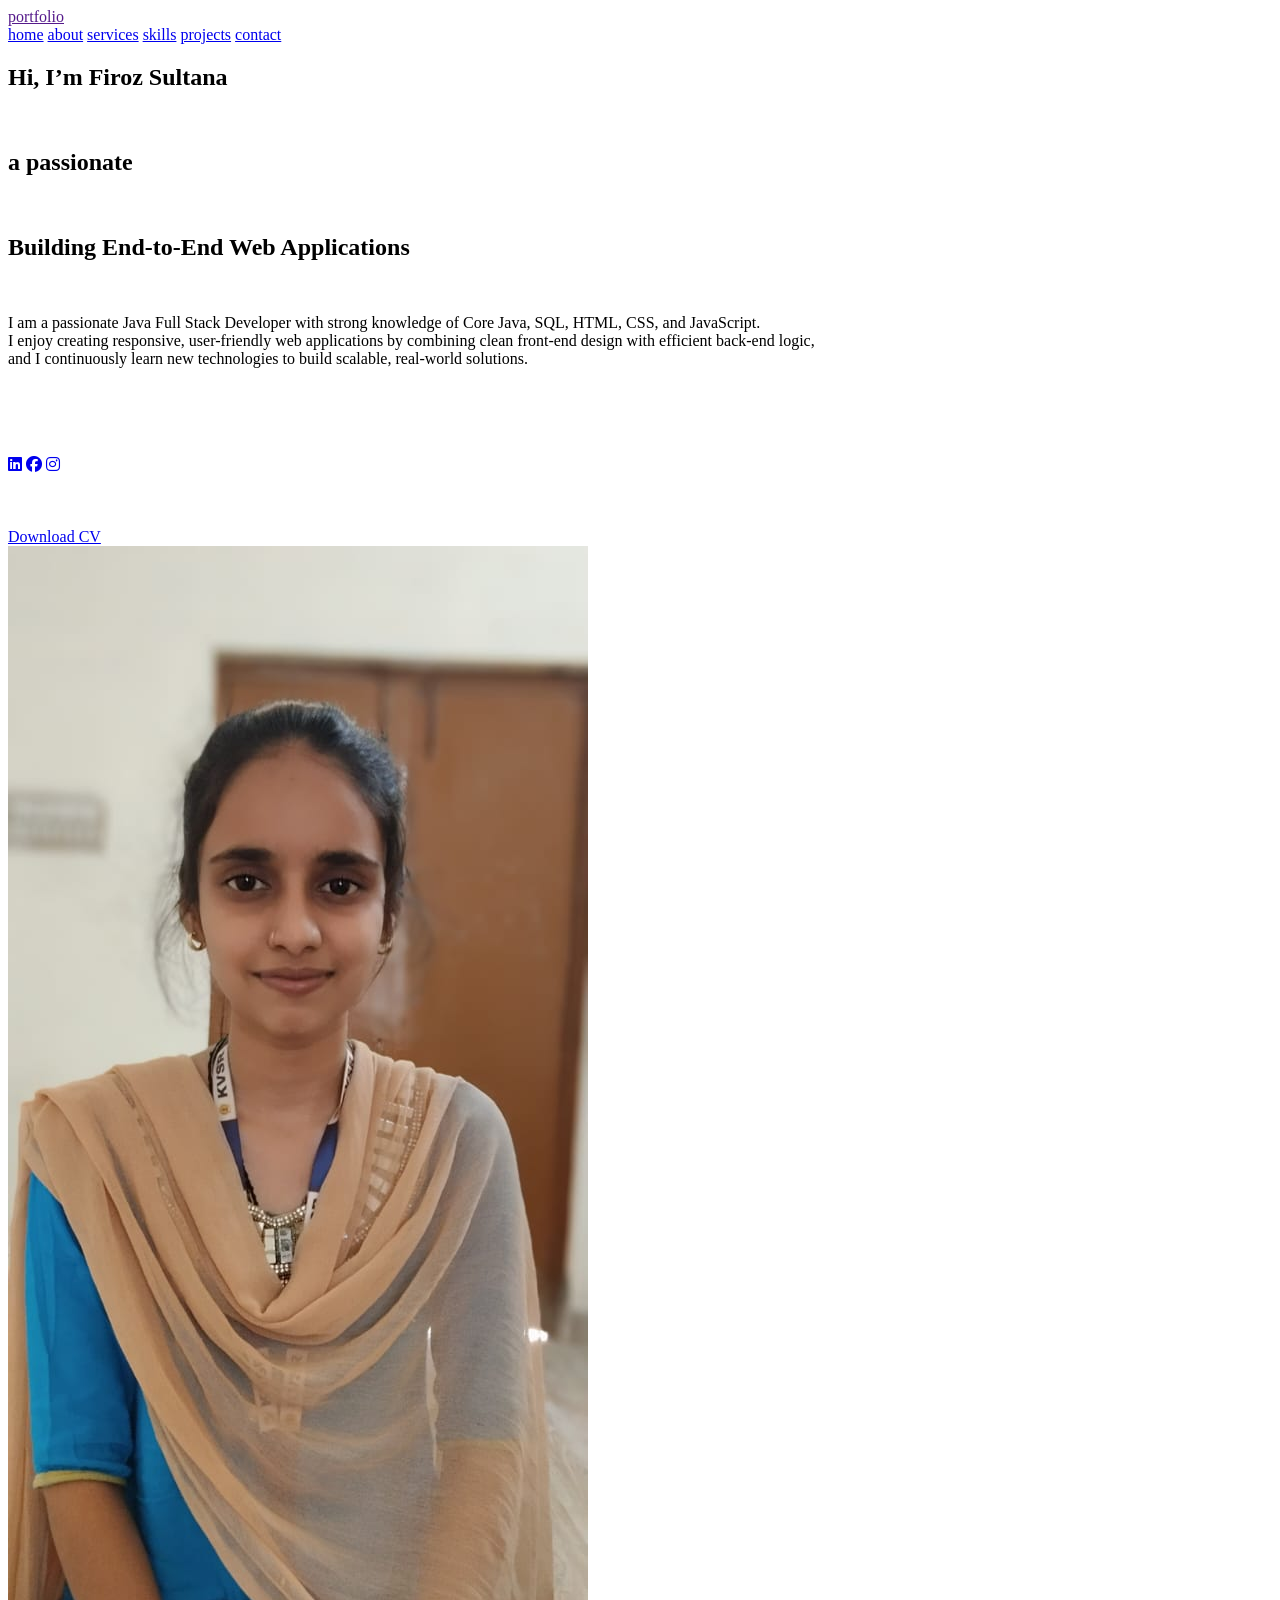
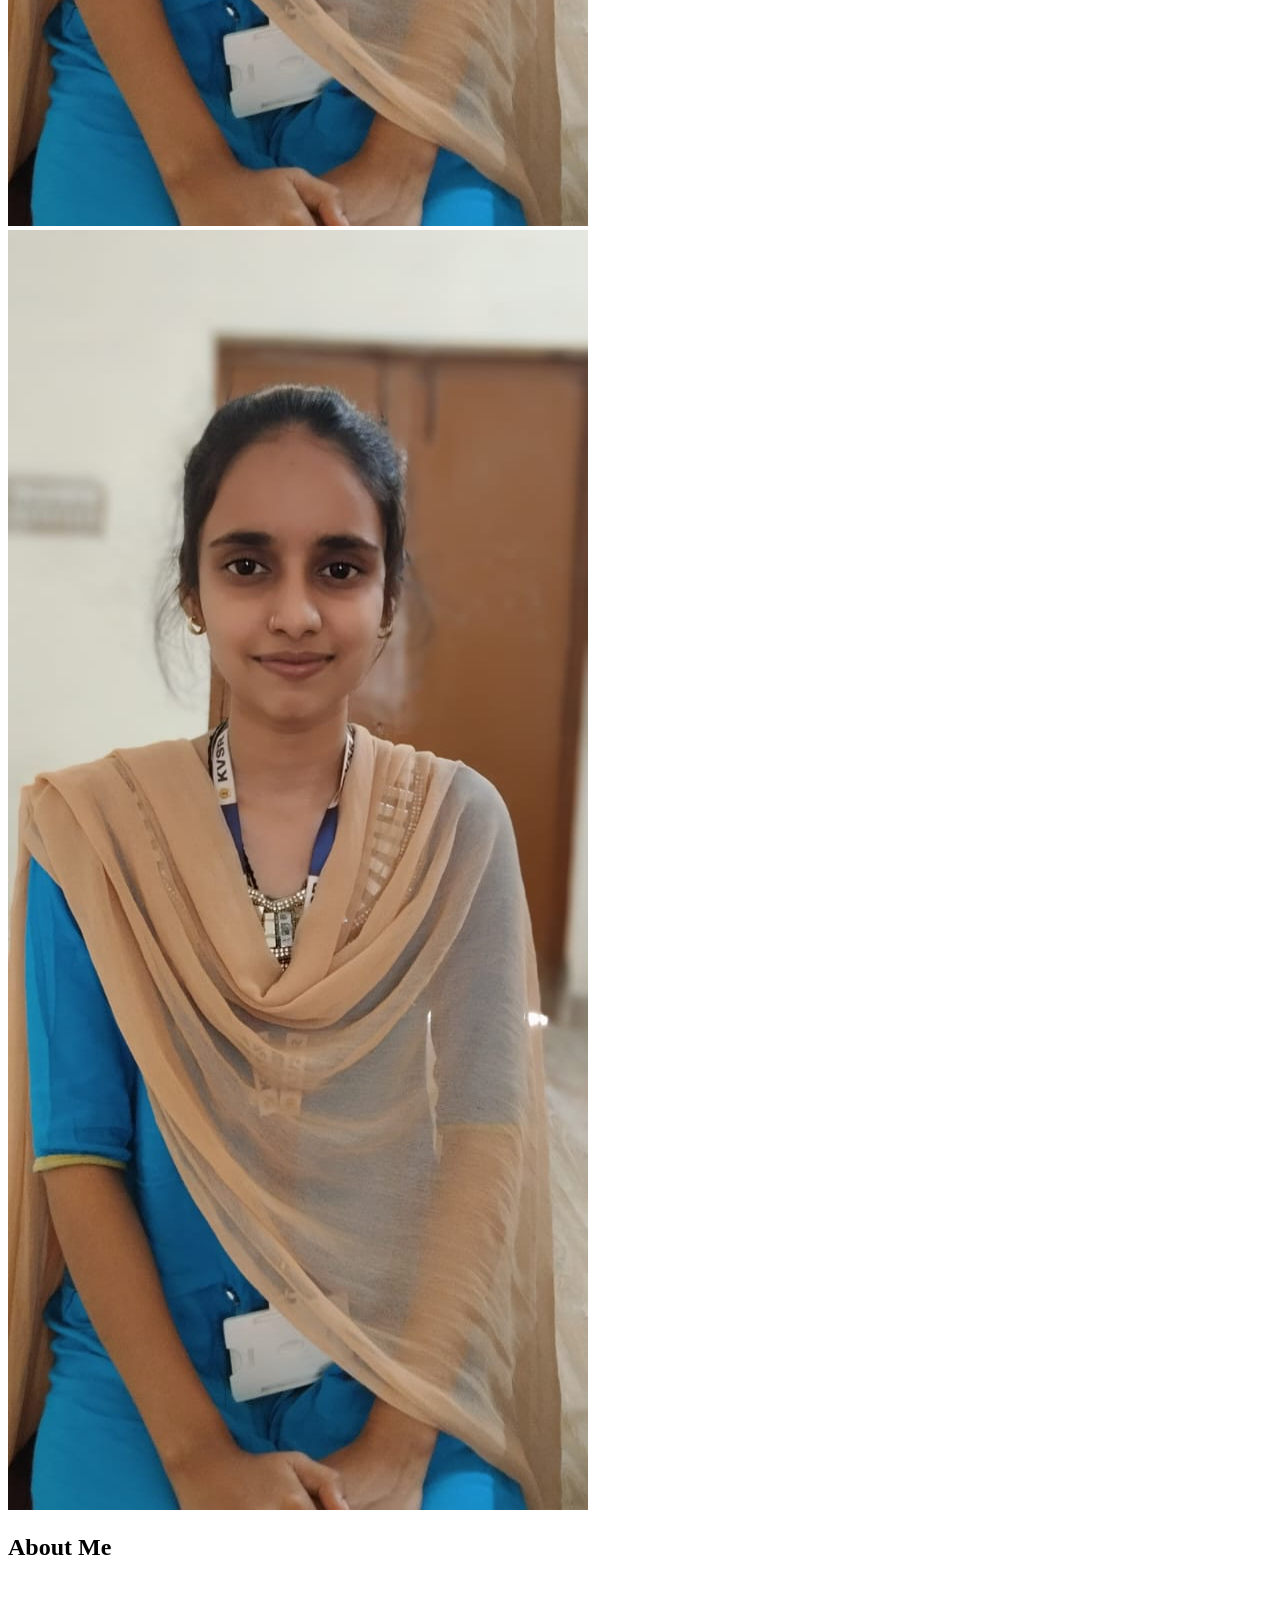
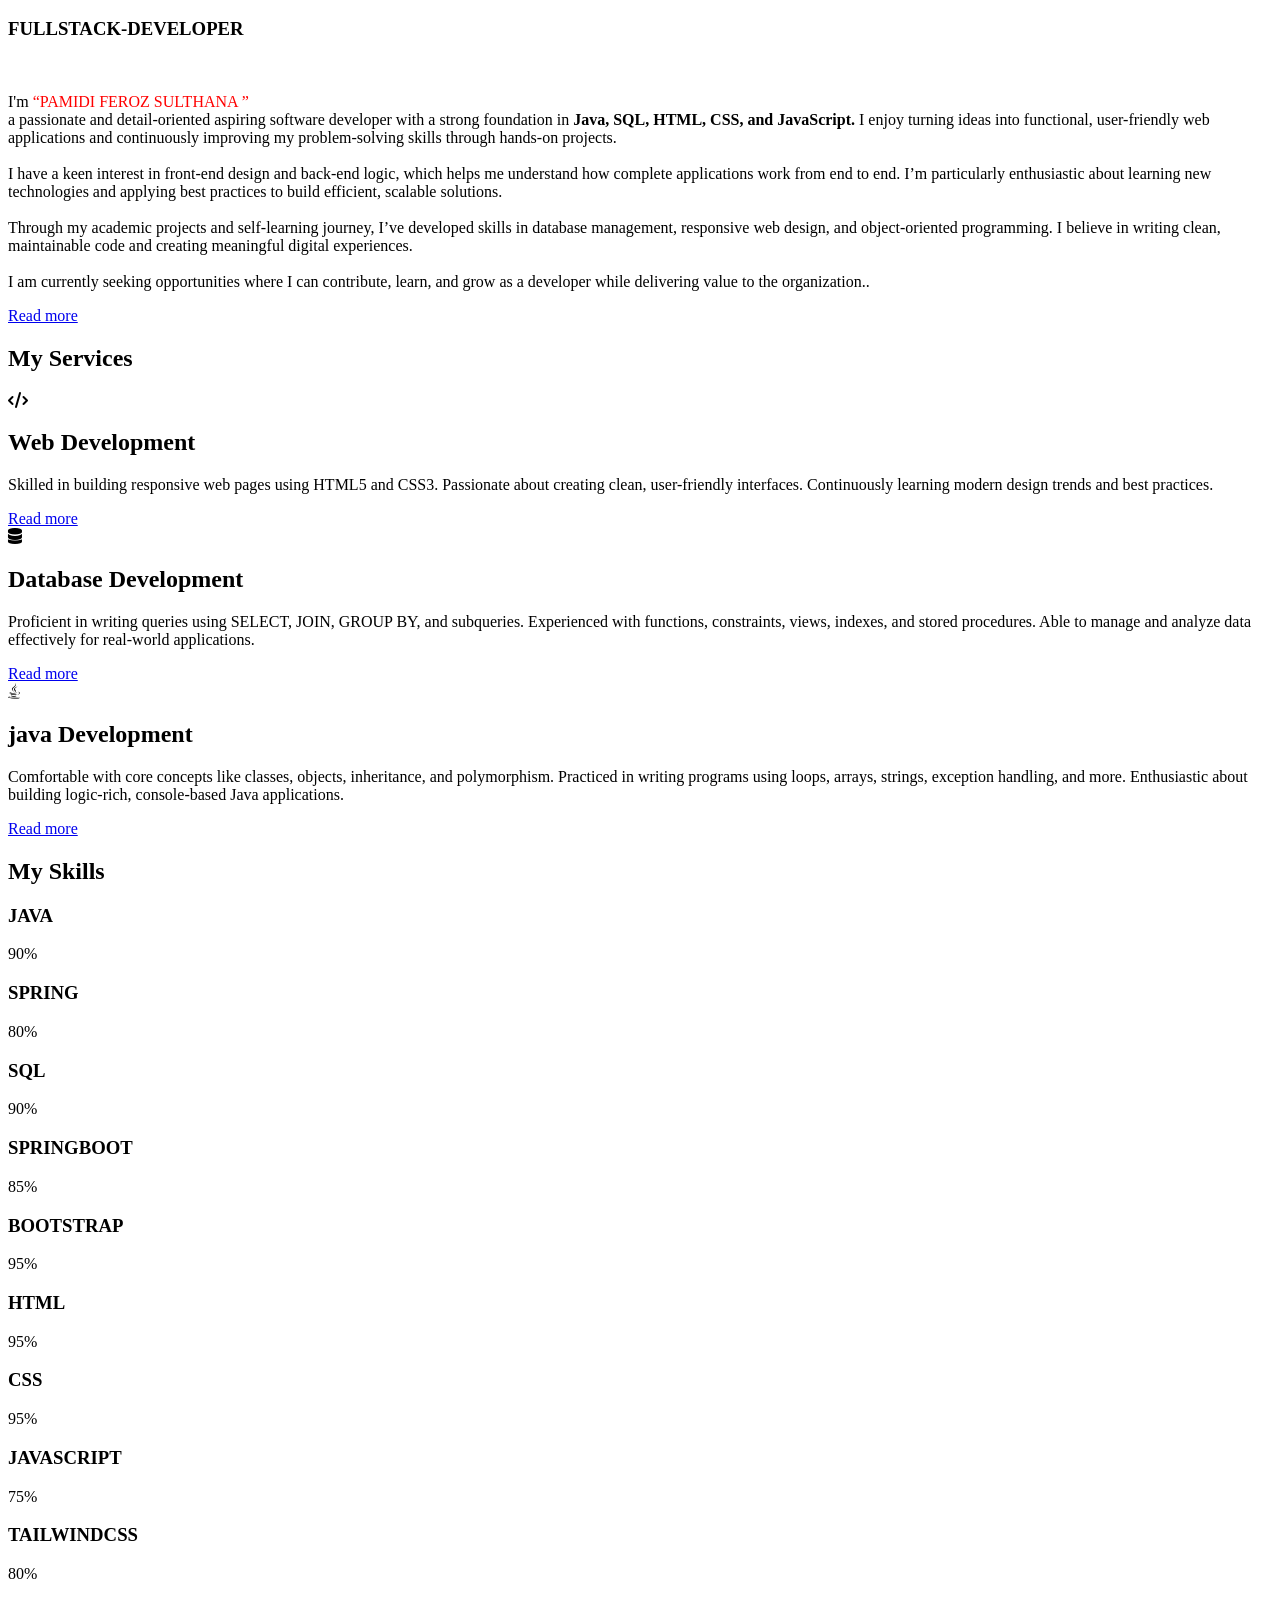
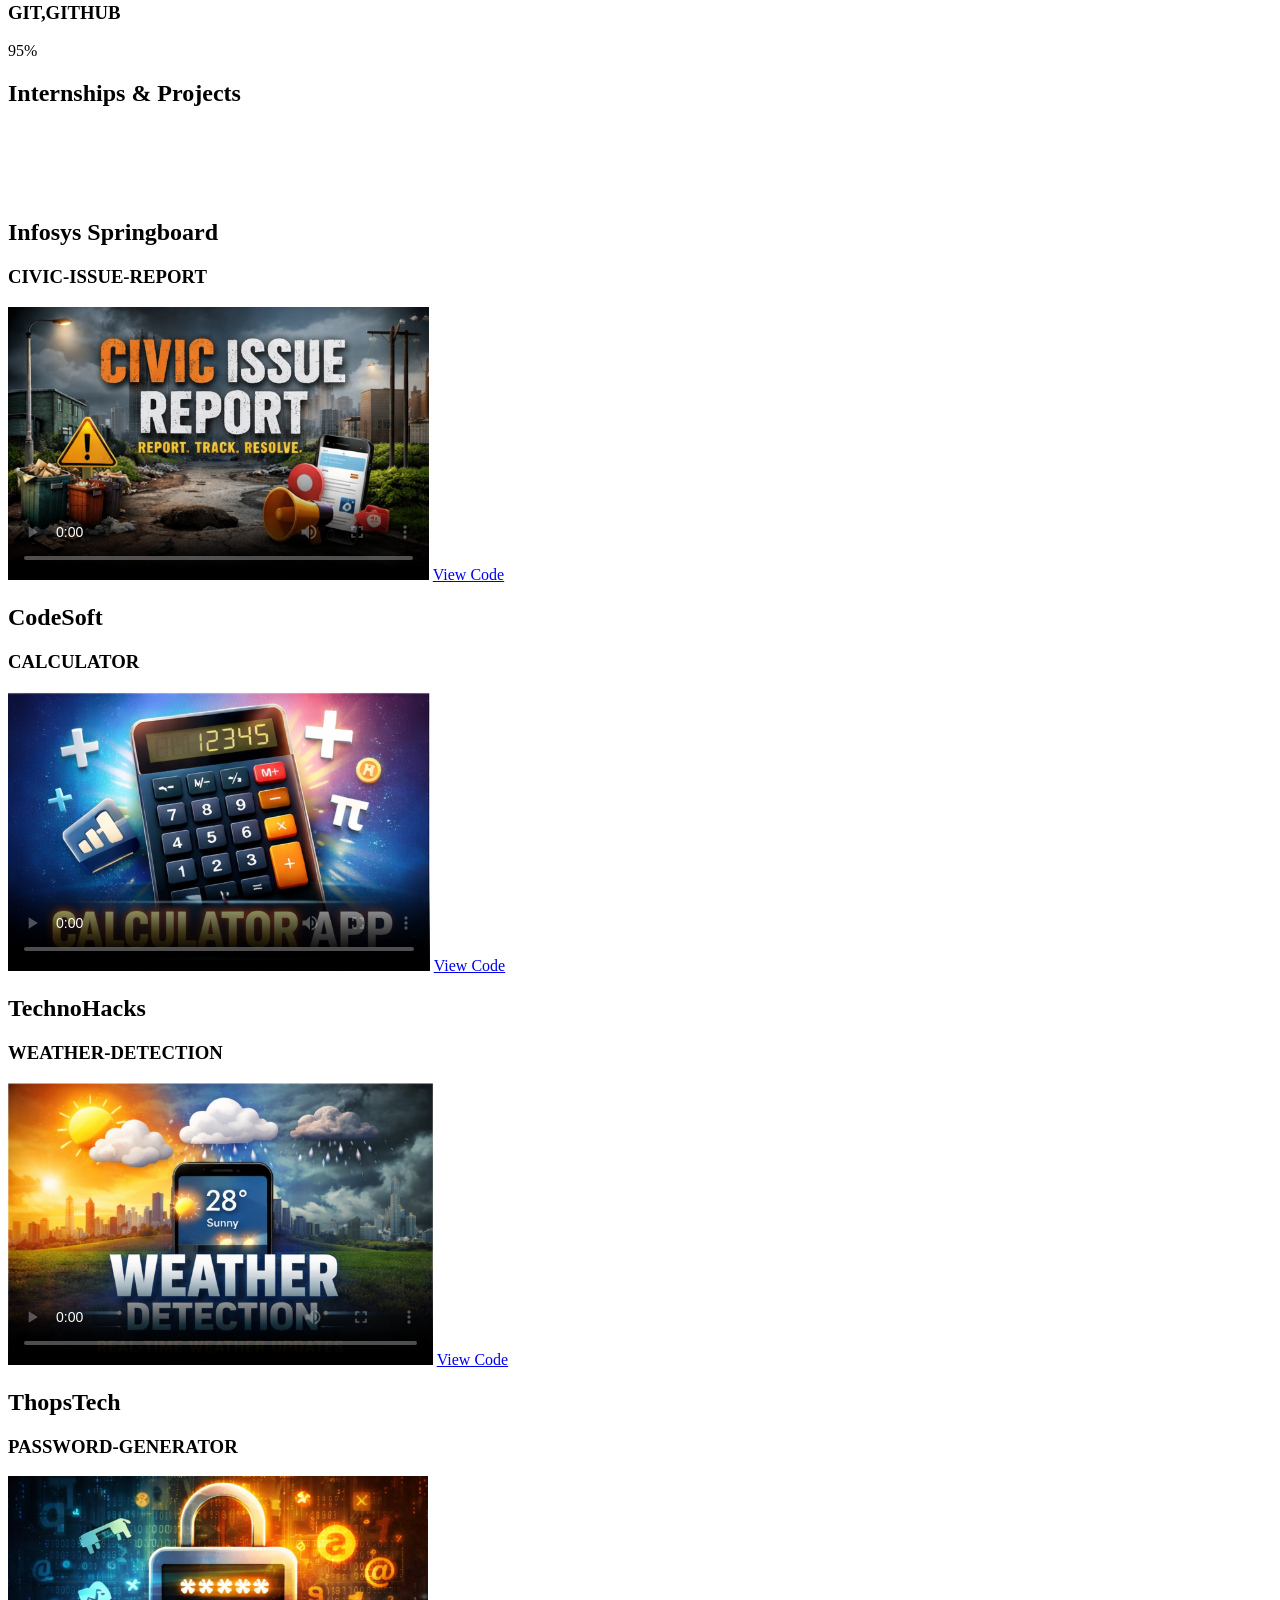
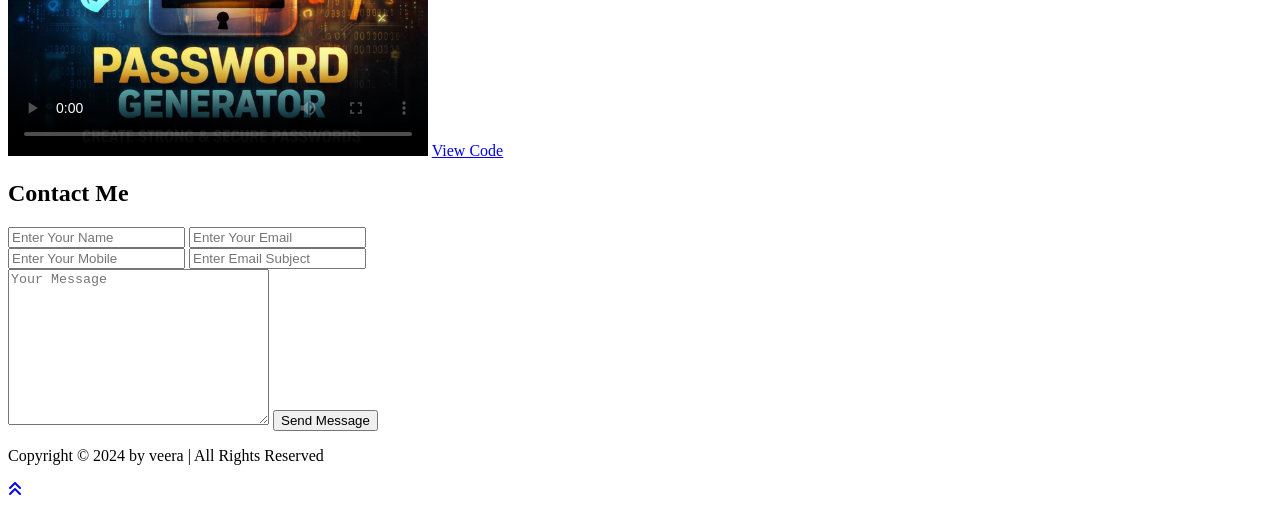
==== index.html @ 4c6997d4 "Rename frontend/portfolio.html to index.html" ====
<!DOCTYPE html>
<html lang="en">
<head>
    <meta charset="UTF-8">
    <meta name="viewport" content="width=device-width, initial-scale=1.0">
    <title>Document</title>
    <link rel="stylesheet"
    href="https://cdnjs.cloudflare.com/ajax/libs/font-awesome/6.5.0/css/all.min.css">
     <link rel="stylesheet" href="./portfolio.css"> 
    <!-- <script src="portfolio.js"></script> -->
    
</head>
<body>
    <header class="header">
        <a href="" class="about">portfolio</a>
        <nav class="navbar">
            <a href="#home">home</a>
            <a href="#about">about</a>
            <a href="#services">services</a>
            <a href="#skills">skills</a>
            <a href="#experience">projects</a>
            <a href="#contact">contact</a>


        </nav>
    </header>
    <section class="home" id="content-part">
        <div class="content">
        <h1>Hi, I’m Firoz Sultana</h2><br>
        <h1> a passionate <span style="color: white;"><q>JAVA FULLSTACK DEVELOPER</q></span></h3><br>
        <h2>Building End-to-End Web Applications</h2><br>
        <p>I am a passionate Java Full Stack Developer with strong knowledge of Core Java, SQL, HTML, CSS, and JavaScript. 
            <br>I enjoy creating responsive, user-friendly web applications by combining clean front-end design with efficient back-end logic,<br> and I continuously learn new technologies to build scalable, real-world solutions.</p><br><br><br><br>
            <div >
                <a href="https://www.linkedin.com/in/ferozsulthana" target="_blank">
       
                <i class="fa-brands fa-linkedin"></i></a>
                
             <a href="#"> <i class="fa-brands fa-facebook"></i></a> 
            <a href="https://www.instagram.com/nomad.793/?hl=en" target="_blank"> 
                <i class="fa-brands fa-instagram"></i></a>
            <br><br><br><br>
            </div>
        <!-- <button>download cv</button> -->
         <a href="static/files/Feroz _Sulthana_resume2.pdf" download class="cv-btn">Download CV</a>
        
        </div>
        <div class="image">
            <img src="../photos/WhatsApp Image 2026-03-27 at 2.16.00 PM.jpeg">
        </div>
    </section>
    <!-- About Section -->
       <section class="about-section" id="about">
            <div class="about-img">
                <img src="../photos/WhatsApp Image 2026-03-27 at 2.16.00 PM.jpeg" alt="">
            </div>

            <div class="about-content">
                <h1>About <span>Me</span></h1><br>
                <h3>FULLSTACK-DEVELOPER</h3><br>
                <p>I'm <span style="color: red;"><q>PAMIDI FEROZ SULTHANA </q></span><br>
                  a passionate and detail-oriented aspiring software developer with a strong foundation in<b> Java, SQL, HTML, CSS, and JavaScript.</b> I enjoy turning ideas into functional, user-friendly web applications and continuously improving my problem-solving skills through hands-on projects.<br><br>

               I have a keen interest in front-end design and back-end logic, which helps me understand how complete applications work from end to end. I’m particularly enthusiastic about learning new technologies and applying best practices to build efficient, scalable solutions.<br><br>

               Through my academic projects and self-learning journey, I’ve developed skills in database management, responsive web design, and object-oriented programming. I believe in writing clean, maintainable code and creating meaningful digital experiences.<br><br>

                I am currently seeking opportunities where I can contribute, learn, and grow as a developer while delivering value to the organization..</b></p>
                <a href="#" class="btn">Read more</a>
            </div>
       </section>
       <!-- Services Section -->
        <section class="services" id="services">
            <h1 class="heading">My <span>Services</span> </h1>
            <div class="services-content">
                <div class="services-items">
                    <i class="fa-solid fa-code"></i>
                    <h2>Web Development</h2>
                    <p>Skilled in building responsive web pages using HTML5 and CSS3. 
               Passionate about creating clean, user-friendly interfaces. 
              Continuously learning modern design trends and best practices.</p>
                    <a href="#" class="btn">Read more</a>
                </div>

                <div class="services-items">
                    <i class="fa-solid fa-database"></i>
                    <h2>Database Development</h2>
                    <p>Proficient in writing queries using SELECT, JOIN, GROUP BY, and subqueries.
                  Experienced with functions, constraints, views, indexes, and stored procedures.
                  Able to manage and analyze data effectively for real-world applications.</p>
                    <a href="#" class="btn">Read more</a>
                </div>

                <div class="services-items">
                    <i class="fa-brands fa-java"></i>
                    <h2>java Development</h2>
                    <p>Comfortable with core concepts like classes, objects, inheritance, and polymorphism.
               Practiced in writing programs using loops, arrays, strings, exception handling, and more.
               Enthusiastic about building logic-rich, console-based Java applications.</p>
                    <a href="#" class="btn">Read more</a>
                </div>
            </div>
        </section>
        <!-- Skills Section -->
         <section class="skills" id="skills">
    <h1 class="heading">My <span>Skills</span></h1>
    <div class="skills-content">
        <div class="skills-item-1">

            <div class="bars">
                <h3>JAVA</h3>
                <span>90%</span>
                <div class="light-bar">
                    <div class="btn-bar btn-python"></div>
                </div>
            </div>

            <div class="bars">
                <h3>SPRING</h3>
                <span>80%</span>
                <div class="light-bar">
                    <div class="btn-bar btn-django"></div>
                </div>
            </div>

            <div class="bars">
                <h3>SQL</h3>
                <span>90%</span>
                <div class="light-bar">
                    <div class="btn-bar btn-sql"></div>
                </div>
            </div>

            <div class="bars">
                <h3>SPRINGBOOT</h3>
                <span>85%</span>
                <div class="light-bar">
                    <div class="btn-bar btn-c"></div>
                </div>
            </div>
            <div class="bars">
                <h3>BOOTSTRAP</h3>
                <span>95%</span>
                <div class="light-bar">
                    <div class="btn-bar btn-c"></div>
                </div>
            </div>

        </div>

        <div class="skills-item-2">

            <div class="bars">
                <h3>HTML</h3>
                <span>95%</span>
                <div class="light-bar">
                    <div class="btn-bar btn-html"></div>
                </div>
            </div>

            <div class="bars">
                <h3>CSS</h3>
                <span>95%</span>
                <div class="light-bar">
                    <div class="btn-bar btn-css"></div>
                </div>
            </div>

            <div class="bars">
                <h3>JAVASCRIPT</h3>
                <span>75%</span>
                <div class="light-bar">
                    <div class="btn-bar btn-js"></div>
                </div>
            </div>

            <div class="bars">
                <h3>TAILWINDCSS</h3>
                <span>80%</span>
                <div class="light-bar">
                    <div class="btn-bar btn-tailwind"></div>
                </div>
            </div>
            <div class="bars">
                <h3>GIT,GITHUB</h3>
                <span>95%</span>
                <div class="light-bar">
                    <div class="btn-bar btn-c"></div>
                </div>
            </div>

        </div>
    </div>
</section>

<section  class="experience" id="experience">
    <h1>Internships & Projects</h1>
    <br><br><br><br>

    <div class="internship-row">

        <!-- Infosys -->
        <div class="internship-block">
            <h2>Infosys Springboard</h2>
            <div class="project-item">
                <h3>CIVIC-ISSUE-REPORT</h3>
                <video controls poster="../photos/image.png">
                    <source src="./16-26-55.mp4" type="video/mp4" >
                </video>
                <a href="https://github.com/feroz-sulthana/clean-street-civic-app" target="_blank" class="click">View Code</a>
            </div>
        </div>

        <!-- CodeSoft -->
        <div class="internship-block">
            <h2>CodeSoft</h2>
            <div class="project-item">
                <h3>CALCULATOR</h3>
                <video controls poster="../photos/image copy 3.png">
                    <source src="./19-23-07.mp4" type="video/mp4">
                </video>
                <a href="https://github.com/feroz-sulthana/Codsoft-" target="_blank" class="click">View Code</a>
            </div>
        </div>

        <!-- TechnoHacks -->
        <div class="internship-block">
            <h2>TechnoHacks</h2>
            <div class="project-item">
                <h3>WEATHER-DETECTION</h3>
                <video controls poster="../photos/image copy.png">
                    <source src="./19-18-11.mp4" type="video/mp4">
                </video>
                <a href="https://github.com/feroz-sulthana/weatherdetection" target="_blank" class="click">View Code</a>
            </div>
        </div>

        <!-- ThopsTech -->
        <div class="internship-block">
            <h2>ThopsTech</h2>
            <div class="project-item">
                <h3>PASSWORD-GENERATOR</h3>
                <video controls poster="../photos/image copy 2.png">
                    <source src="./19-06-28.mp4" type="video/mp4">
                </video>
                <a href="https://github.com/feroz-sulthana/passwordgenerator" target="_blank" class="click">View Code</a>
            </div>
        </div>

    </div>
</section>

  


 <!-- Contact -->
          <!-- <section class="contact" id="contact">
            <h1 class="heading">Contact <span>Me</span></h1>
            <form>
                <div class="box-1">
                    <input type="text" placeholder="Enter Your Name">
                    <input type="email" placeholder="Enter Your Email">
                </div>

                <div class="box-2">
                    <input type="number" placeholder="Enter Your Mobile">
                    <input type="text" placeholder="Enter Email Subject">
                </div>

                <textarea cols="30" rows="10" placeholder="Your Message"></textarea>
                <a href="#" class="btn">Send Messages</a>
            </form> -->
            <section class="contact" id="contact">
  <h1 class="heading">Contact <span>Me</span></h1>

  <form id="contactForm">
      <div class="box-1">
          <input type="text" name="name" placeholder="Enter Your Name" required>
          <input type="email" name="email" placeholder="Enter Your Email" required>
      </div>

      <div class="box-2">
          <input type="text" name="mobile" placeholder="Enter Your Mobile" required>
          <input type="text" name="subject" placeholder="Enter Email Subject" required>
      </div>

      <textarea name="message" cols="30" rows="10" placeholder="Your Message" required></textarea>

      <button type="submit" class="btn">Send Message</button>
  </form>

  <p id="responseMsg"></p>
</section>
          </section>
          <!-- Footer -->
           <footer>
                <div class="footer-content">
                    <p>Copyright © 2024 by veera | All Rights Reserved</p>
                </div>

                <div class="footer-icon">
                    <a href="#home"><i class="fa-solid fa-angles-up"></i></a>
                </div>
           </footer>

</body>
</html>
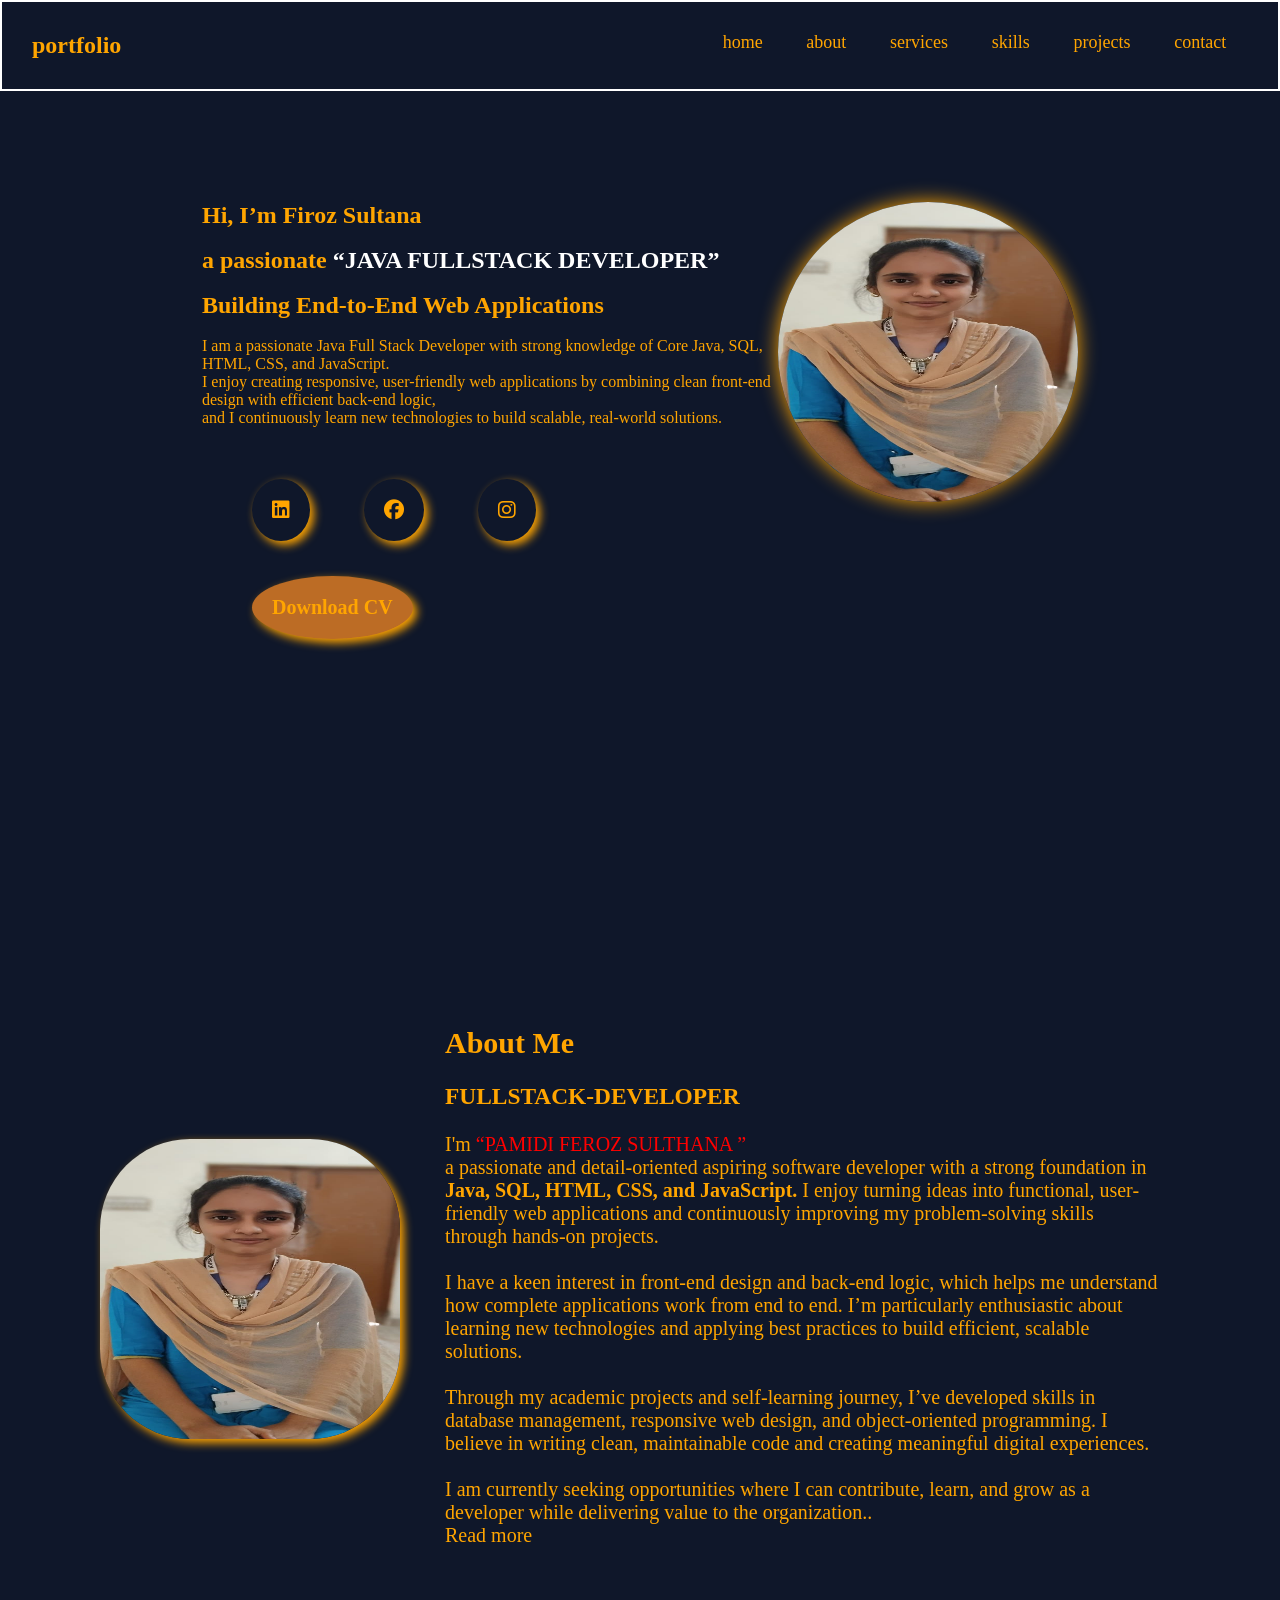
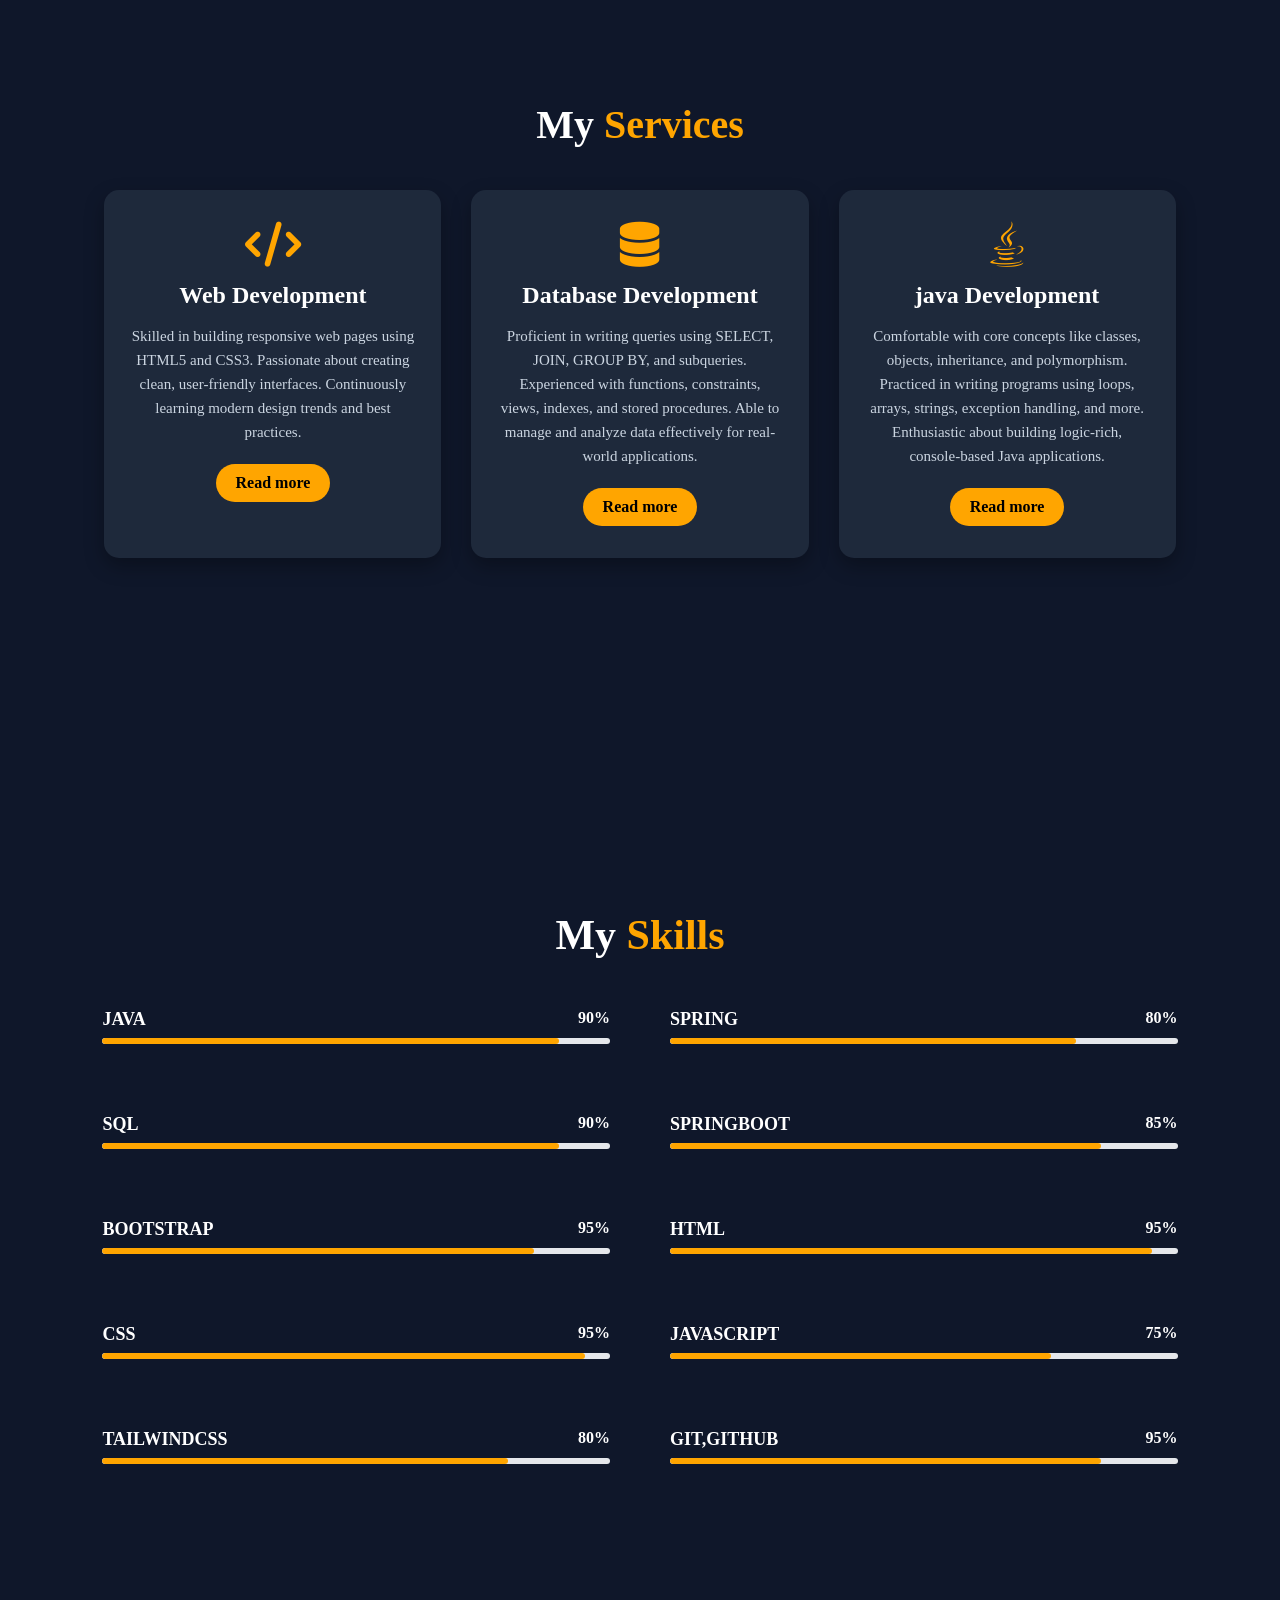
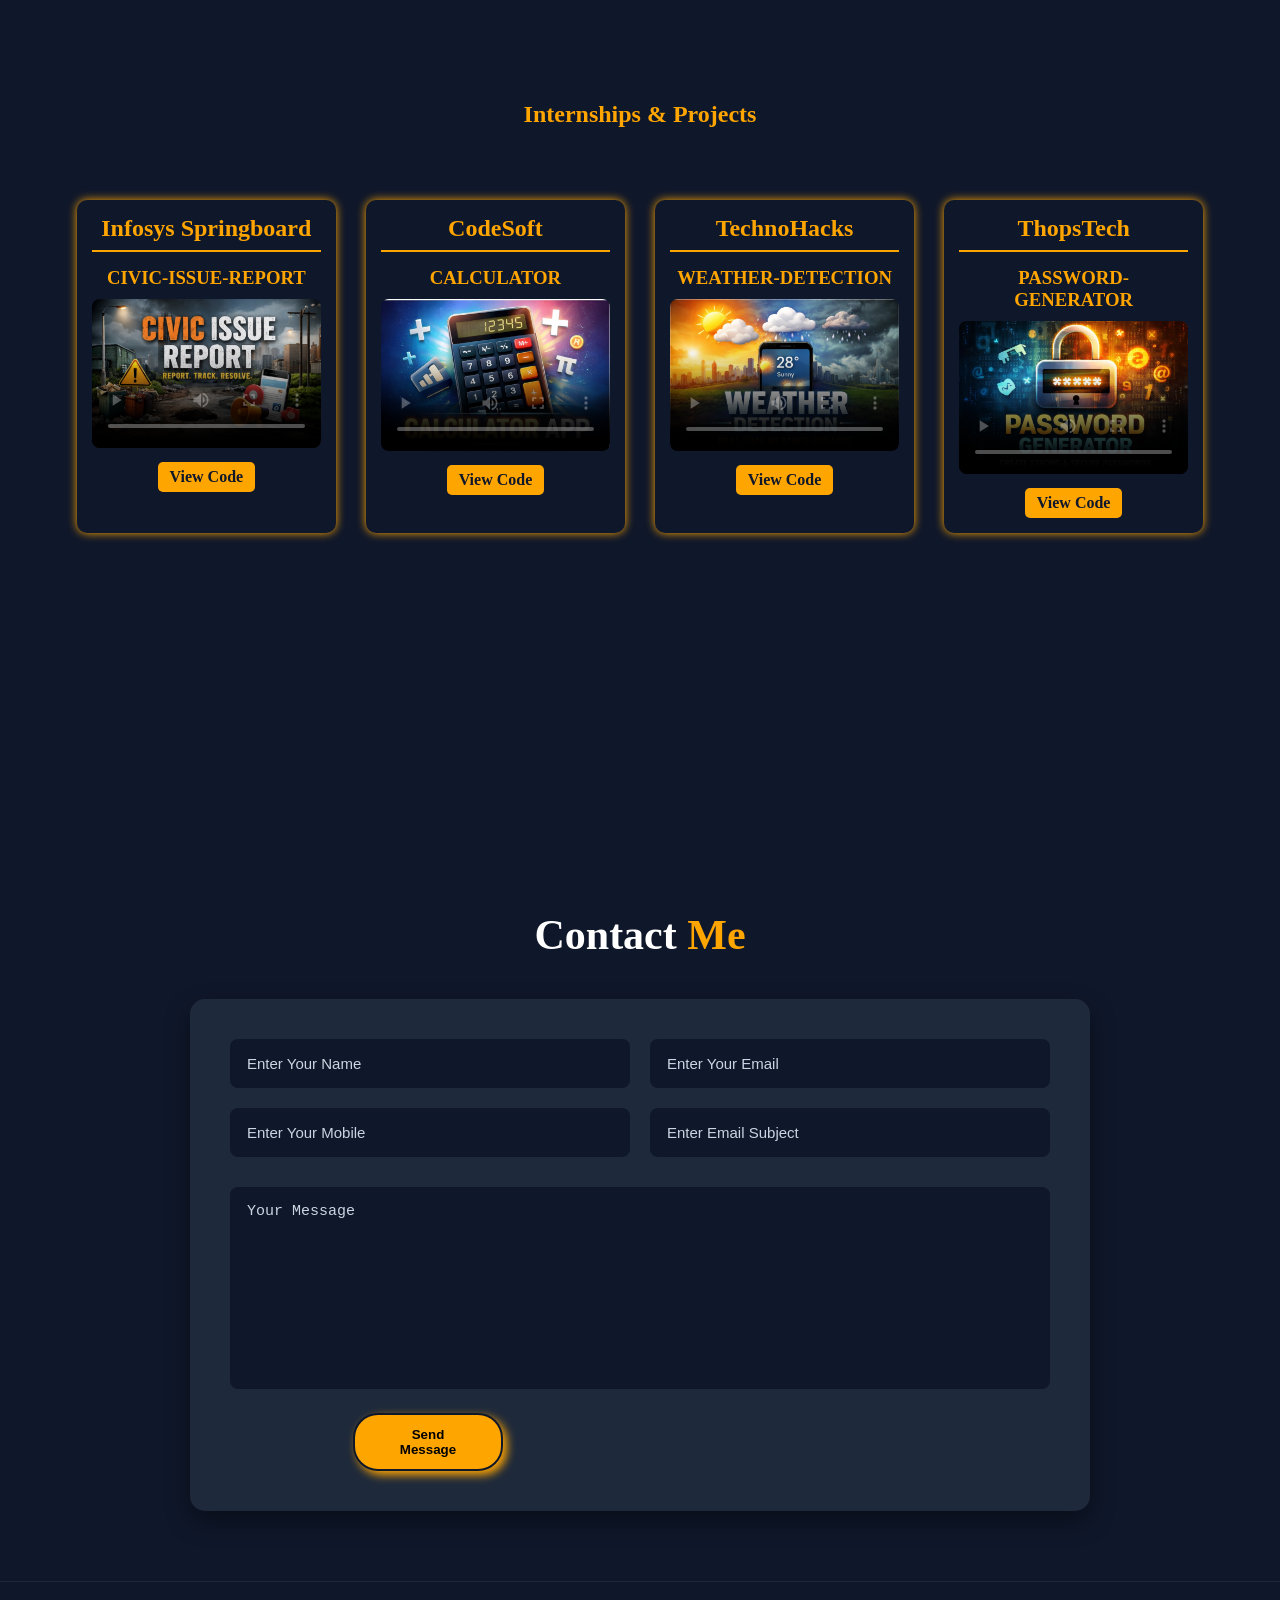
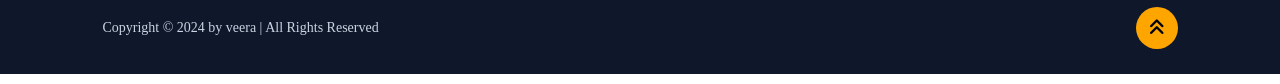
==== commit 6ca6cd5d: "Update portfolio website" ====
--- a/index.html
+++ b/index.html
@@ -6,7 +6,7 @@
     <title>Document</title>
     <link rel="stylesheet"
     href="https://cdnjs.cloudflare.com/ajax/libs/font-awesome/6.5.0/css/all.min.css">
-     <link rel="stylesheet" href="./portfolio.css"> 
+     <link rel="stylesheet" href="style.css"> 
     <!-- <script src="portfolio.js"></script> -->
     
 </head>
--- a/style.css
+++ b/style.css
@@ -0,0 +1,522 @@
+*{
+        box-sizing: border-box;
+        padding: 0px;
+        margin: 0px;
+        text-decoration: none;
+    }
+    .header {
+        display: flex;
+        padding: 30px;
+        justify-content: space-between;
+        background: #0f172a;
+          position: fixed;  
+        width:100vw;
+        border:2px solid white;
+        
+    }
+    .about{
+        color: orange;
+    }
+     
+    .navbar  {
+        display: flex;
+        justify-content: space-around;
+        width: 45%;
+        font-size: large; 
+       
+    }
+    .navbar a{
+        color: orange;
+    }
+    .header>.about{
+        font-weight: 700;
+        font-size: x-large;
+
+    }
+    #content-part{
+        
+        display: flex;
+        justify-content: space-around;
+        padding: 200px ;
+        color: orange;
+        background: #0f172a;
+        border: 2px solid  #0f172a;
+        /* background:linear-gradient(60deg, blue,black); */
+        
+
+    }
+    button{
+        background: #0f172a;
+        color: orange;
+        padding: 20px;
+        border-radius: 30px ;
+        margin-left: 15%;
+        width: 150px;
+        border: 2px solid #0f172a; 
+        box-shadow: 4px 4px 10px orange;
+
+        
+    }
+    .image >img{
+        
+        width:300px;
+        height: 300px;
+        border-radius: 50%;
+        box-shadow: 0px 0px 20px orange;
+        animation: floatimage 2s ease-in-out 2s infinite;
+        
+       
+    }
+    @keyframes floatimage {
+        0%{
+            transform: translatey(0);
+        }
+        50%{
+           transform: translatey(2rem); 
+        }
+        
+    }
+    #content-part a{
+        
+        margin-left: 50px;
+        padding: 20px;
+        color: orange;
+        font-size: 20px;
+       transition: 0.3s;
+       border-radius: 50%;
+       box-shadow: 4px 4px 10px orange;
+
+    }
+    .about-section{
+        display: flex;
+        justify-content: space-around;
+        align-items: center;
+        gap:25px;
+        padding: 100px ;
+        color: orange;
+        background: #0f172a;
+        height: 800px;
+       
+        
+
+    }
+    .about-img img{
+        width:300px;
+        height: 300px;
+        border-radius: 30%;
+        /* box-shadow: 0px 0px 20px orange; */
+         box-shadow: 4px 4px 10px orange;
+         margin-top: 100px;
+        /* animation: floatimage 2s ease-in-out 2s infinite; */
+
+    }
+    .about-content{
+        margin-top: 90px;
+        font-size: 20px;
+        font-family: Georgia, 'Times New Roman', Times, serif;
+        padding: 20px;
+    }
+    .about-content a{
+        color: orange;
+    }
+    /* ===== Services Section ===== */
+.services{
+    padding: 60px 8%;
+    background: #0f172a; /* dark background */
+    color: #fff;
+    height: 800px;
+}
+
+.heading{
+    text-align: center;
+    font-size: 40px;
+    margin-bottom: 40px;
+}
+
+.heading span{
+    color: orange;
+     margin-top: 90px;
+
+}
+
+/* ===== Grid Layout ===== */
+.services-content{
+    display: grid;
+    grid-template-columns: repeat(auto-fit, minmax(280px, 1fr));
+    gap: 30px;
+    border: 2px solid  #0f172a;
+   
+    
+}
+
+/* ===== Service Card Box ===== */
+.services-items{
+    background: #1e293b;
+    padding: 30px 25px;
+    border-radius: 15px;
+    text-align: center;
+    border: 2px solid transparent;
+    transition: all 0.4s ease;
+    box-shadow: 0 8px 20px rgba(0,0,0,0.3);
+}
+
+/* Icon */
+.services-items i{
+    font-size: 45px;
+    color: orange;
+    margin-bottom: 15px;
+}
+
+/* Title */
+.services-items h2{
+    font-size: 24px;
+    margin-bottom: 15px;
+}
+
+/* Paragraph */
+.services-items p{
+    font-size: 15px;
+    line-height: 1.6;
+    margin-bottom: 20px;
+    color: #cbd5e1;
+}
+
+/* Button */
+.services-items .btn{
+    display: inline-block;
+    padding: 10px 20px;
+    border-radius: 25px;
+    text-decoration: none;
+    background: orange;
+    color: #000;
+    font-weight: bold;
+    transition: 0.3s;
+}
+
+.services-items .btn:hover{
+    background: #fff;
+    color: #000;
+}
+
+/* Hover Effect on Card */
+.services-items:hover{
+    transform: translateY(-10px);
+    border-color: orange;
+}
+/* ================= SKILLS SECTION ================= */
+.skills{
+    padding: 70px 8%;
+    background: #0f172a;   /* same as services */
+    color: #fff;
+    height: 800px;
+}
+
+.skills .heading{
+    text-align: center;
+    font-size: 42px;
+    margin-bottom: 50px;
+}
+
+.skills .heading span{
+    color: orange;
+}
+
+/* ===== Two column layout like image ===== */
+.skills-content{
+    display: grid;
+    grid-template-columns: repeat(auto-fit, minmax(450px, 1fr));
+    gap: 40px 60px;
+}
+
+/* remove card look */
+.skills-item-1,
+.skills-item-2{
+    display: contents;
+}
+
+/* ===== Each skill row ===== */
+.bars{
+    width: 100%;
+    margin-bottom: 30px;
+}
+
+/* Skill title and % on same line */
+.bars h3{
+    display: inline-block;
+    font-size: 18px;
+    font-weight: 600;
+}
+
+.bars span{
+    float: right;
+    font-size: 16px;
+    font-weight: 600;
+}
+
+/* ===== Progress line background ===== */
+.light-bar{
+    width: 100%;
+    height: 6px;
+    background: #e5e7eb;   /* light grey line like image */
+    border-radius: 10px;
+    margin-top: 8px;
+    position: relative;
+    overflow: hidden;
+}
+
+/* ===== Filled progress line ===== */
+.btn-bar{
+    height: 6px;
+    border-radius: 10px;
+    position: absolute;
+    top: 0;
+    left: 0;
+    background: orange;     /* services theme color */
+    animation: fillBar 2s ease forwards;
+}
+
+/* ===== Widths (percentages) ===== */
+.btn-python{ width: 90%; }
+.btn-django{ width: 80%; }
+.btn-sql{ width: 90%; }
+.btn-c{ width: 85%; }
+.btn-html{ width: 95%; }
+.btn-css{ width: 95%; }
+.btn-js{ width: 75%; }
+.btn-tailwind{ width: 80%; }
+
+/* Animation */
+@keyframes fillBar{
+    from{ width: 0; }
+}
+#experience {
+    background-color: #0f172a;
+    padding: 60px 6%;
+    color: orange;
+    text-align: center;
+    height: 800px;
+}
+
+.internship-row {
+    display: flex;
+    justify-content: space-between;
+    gap: 20px;
+    flex-wrap: wrap;
+}
+
+.internship-block {
+    background-color: #0f172a;
+    width: 23%;          /* 4 in one row */
+    padding: 15px;
+    border-radius: 10px;
+    box-shadow: 0 0 10px black;
+    box-shadow: 0px 0px 10px orange ;
+}
+.internship-block:hover{
+    border: 2px solid orange ;
+}
+.internship-block .click:hover{
+    background-color: white;
+    
+}
+
+
+.internship-block h2 {
+    border-bottom: 2px solid orange;
+    margin-bottom: 15px;
+    padding-bottom: 8px;
+}
+
+.project-item video {
+    width: 100%;
+    border-radius: 8px;
+    margin: 10px 0;
+}
+
+.project-item a {
+    display: inline-block;
+    text-decoration: none;
+    background: orange;
+    color:#0f172a;
+    padding: 6px 12px;
+    border-radius: 5px;
+    font-weight: bold;
+}
+
+
+
+
+
+
+/* ================= CONTACT SECTION ================= */
+.contact{
+    padding: 70px 8%;
+    background: #0f172a;
+    color: #fff;
+}
+
+.contact .heading{
+    text-align: center;
+    font-size: 42px;
+    margin-bottom: 40px;
+}
+
+.contact .heading span{
+    color: orange;
+}
+
+/* ===== Form Card ===== */
+.contact form{
+    max-width: 900px;
+    margin: auto;
+    background: #1e293b;
+    padding: 40px;
+    border-radius: 15px;
+    box-shadow: 0 10px 25px rgba(0,0,0,0.4);
+}
+
+/* ===== Two input rows ===== */
+.box-1,
+.box-2{
+    display: flex;
+    gap: 20px;
+    margin-bottom: 20px;
+}
+
+/* ===== Inputs & textarea ===== */
+.contact input,
+.contact textarea{
+    width: 100%;
+    padding: 14px 15px;
+    border-radius: 8px;
+    border: 2px solid transparent;
+    outline: none;
+    background: #0f172a;
+    color: #fff;
+    font-size: 15px;
+    transition: 0.3s ease;
+}
+
+/* Placeholder color */
+.contact input::placeholder,
+.contact textarea::placeholder{
+    color: #cbd5e1;
+}
+
+/* Focus effect */
+.contact input:focus,
+.contact textarea:focus{
+    border-color: orange;
+    box-shadow: 0 0 8px orange;
+}
+
+/* Textarea spacing */
+.contact textarea{
+    margin-top: 10px;
+    resize: none;
+}
+
+/* ===== Button ===== */
+.contact .btn{
+    display: inline-block;
+    margin-top: 20px;
+    padding: 12px 30px;
+    background: orange;
+    color: #000;
+    border-radius: 25px;
+    text-decoration: none;
+    font-weight: bold;
+    transition: 0.3s;
+}
+
+.contact .btn:hover{
+    background: #fff;
+}
+
+/* ===== Responsive ===== */
+@media (max-width: 768px){
+    .box-1,
+    .box-2{
+        flex-direction: column;
+    }
+}
+/* ================= FOOTER ================= */
+footer{
+    background: #0f172a;
+    color: #fff;
+    padding: 25px 8%;
+    display: flex;
+    align-items: center;
+    justify-content: space-between;
+    border-top: 1px solid #1e293b;
+}
+
+/* Footer text */
+.footer-content p{
+    font-size: 14px;
+    color: #cbd5e1;
+}
+
+/* Back to top icon */
+.footer-icon a{
+    display: inline-flex;
+    align-items: center;
+    justify-content: center;
+    width: 42px;
+    height: 42px;
+    background: orange;
+    color: #000;
+    border-radius: 50%;
+    font-size: 18px;
+    text-decoration: none;
+    transition: 0.3s ease;
+}
+
+/* Hover effect */
+.footer-icon a:hover{
+    background: #fff;
+    transform: translateY(-5px);
+}
+.cv-btn{
+    display: inline-block;
+    padding: 10px 20px;
+    background-color: #BC6C25;
+    color: black;
+    text-decoration: none;
+  
+    font-weight: bold;
+}
+
+.cv-btn:hover{
+    background-color: #a85d20;
+}
+.social-circle {
+  width: 40px;
+  height: 50px;
+  border-radius: 50%;
+  background: #0b1c2d; /* same as your icon bg */
+  display: flex;
+  align-items: center;
+  justify-content: center;
+  box-shadow: 0 0 18px #f5b301;
+  overflow: hidden;
+}
+
+.social-circle img {
+  width: 20px;     /* control logo size here */
+  height: 20px;
+  object-fit: contain;
+}
+
+/* Responsive */
+@media (max-width: 600px){
+    footer{
+        flex-direction: column;
+        gap: 15px;
+        text-align: center;
+    }
+}
+html{
+    scroll-padding-top: 100px; 
+    scroll-behavior: smooth;
+}
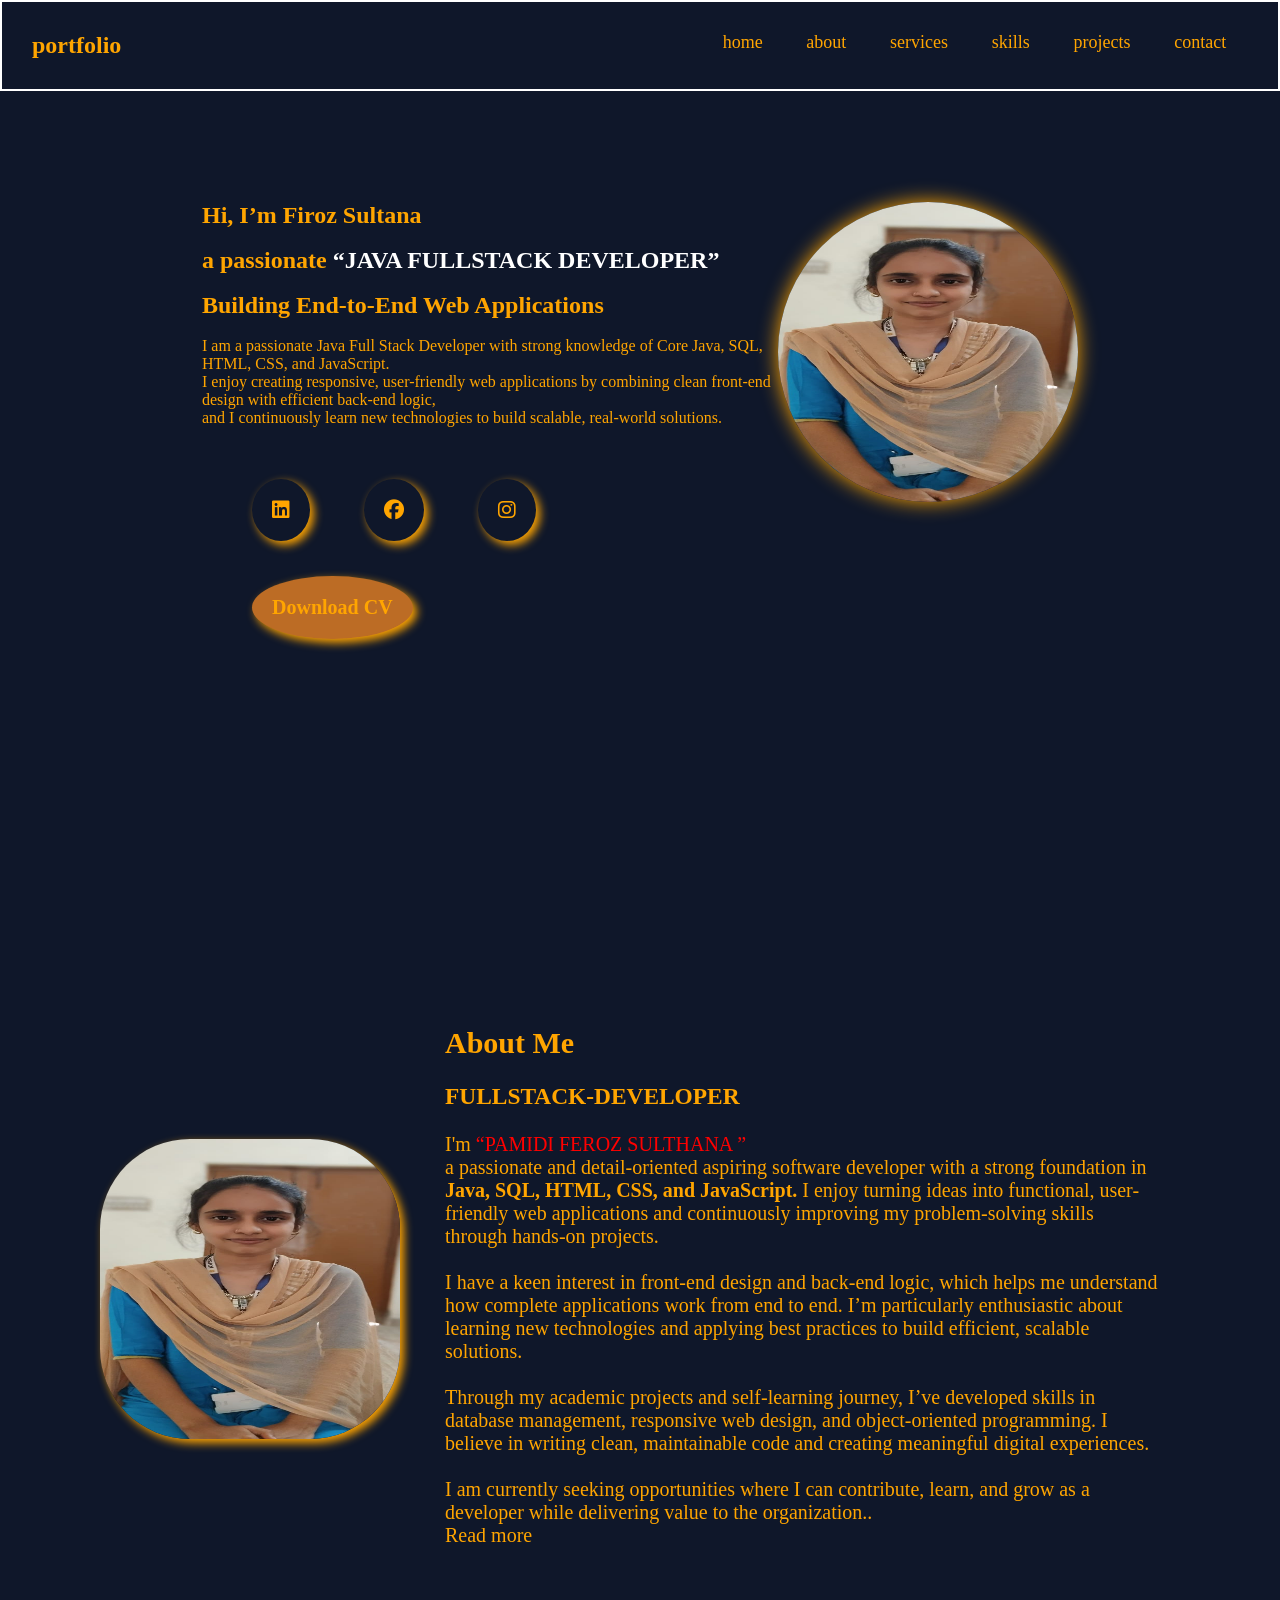
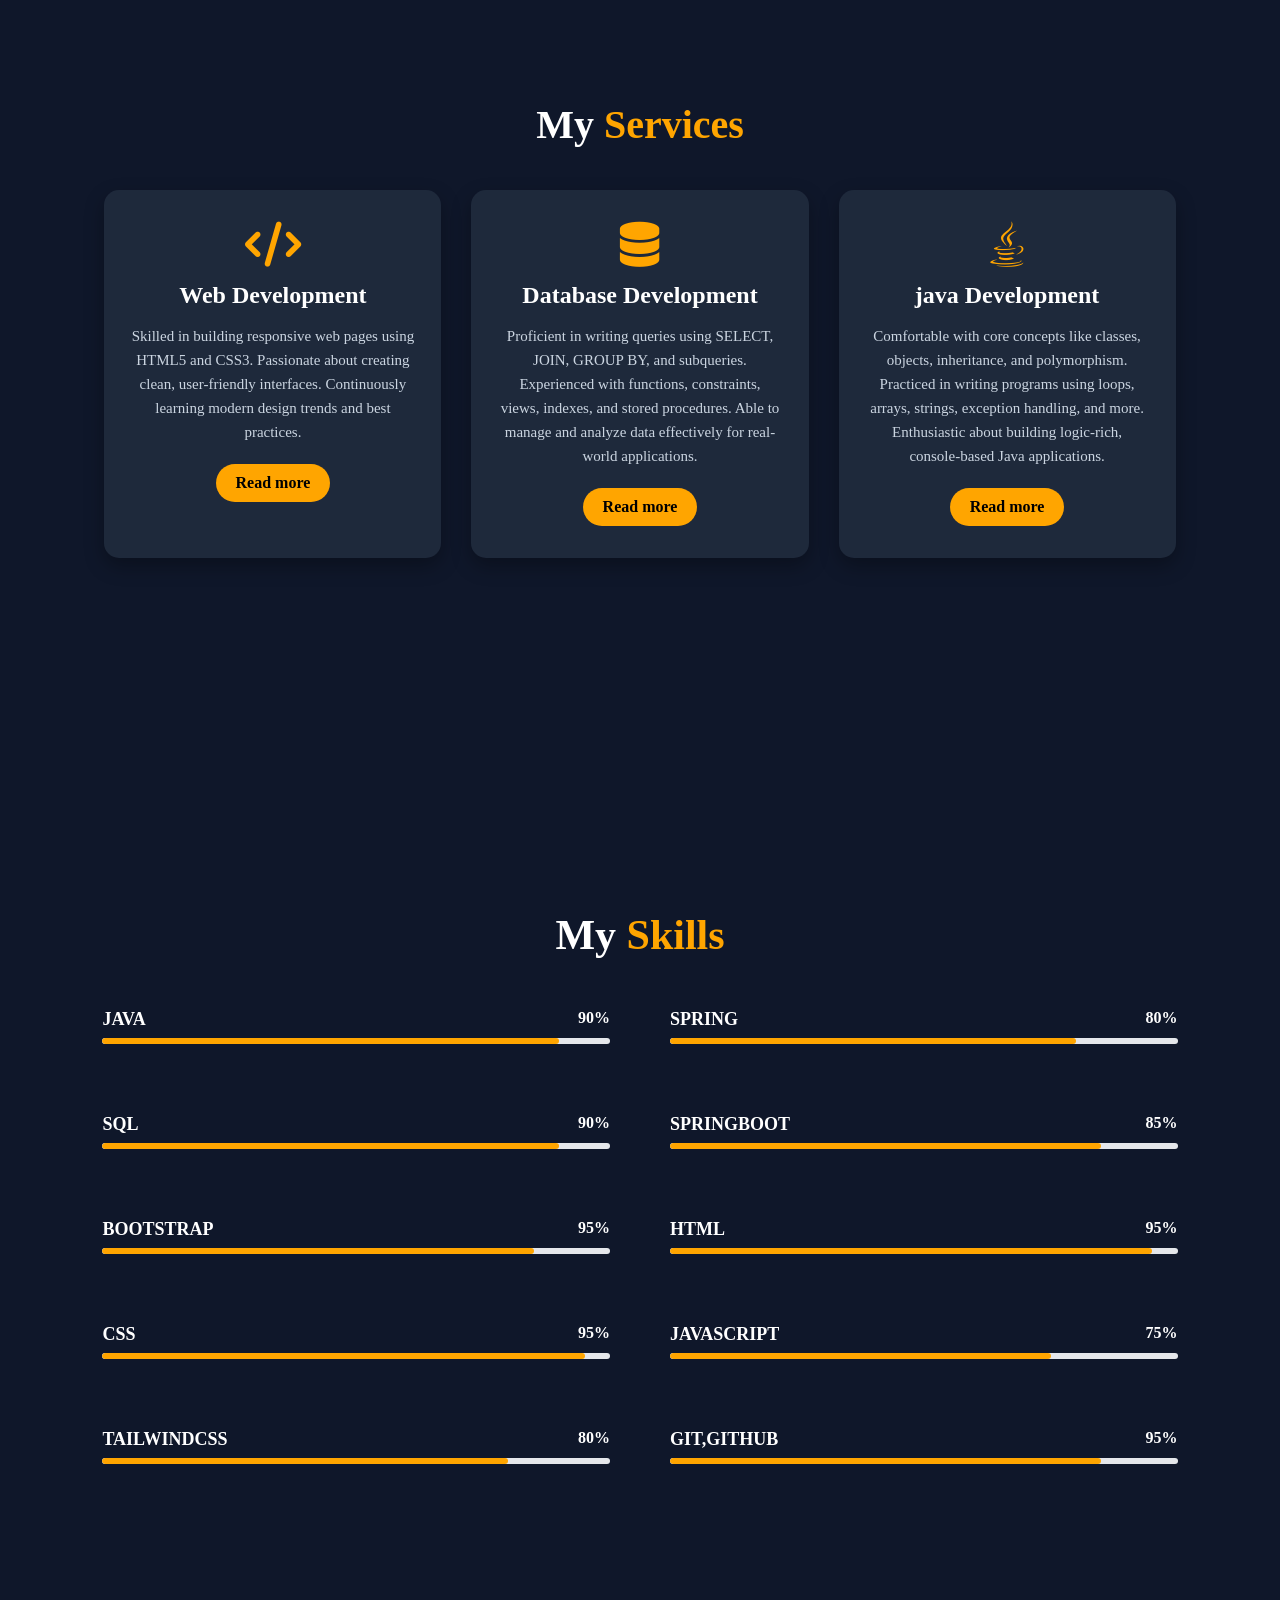
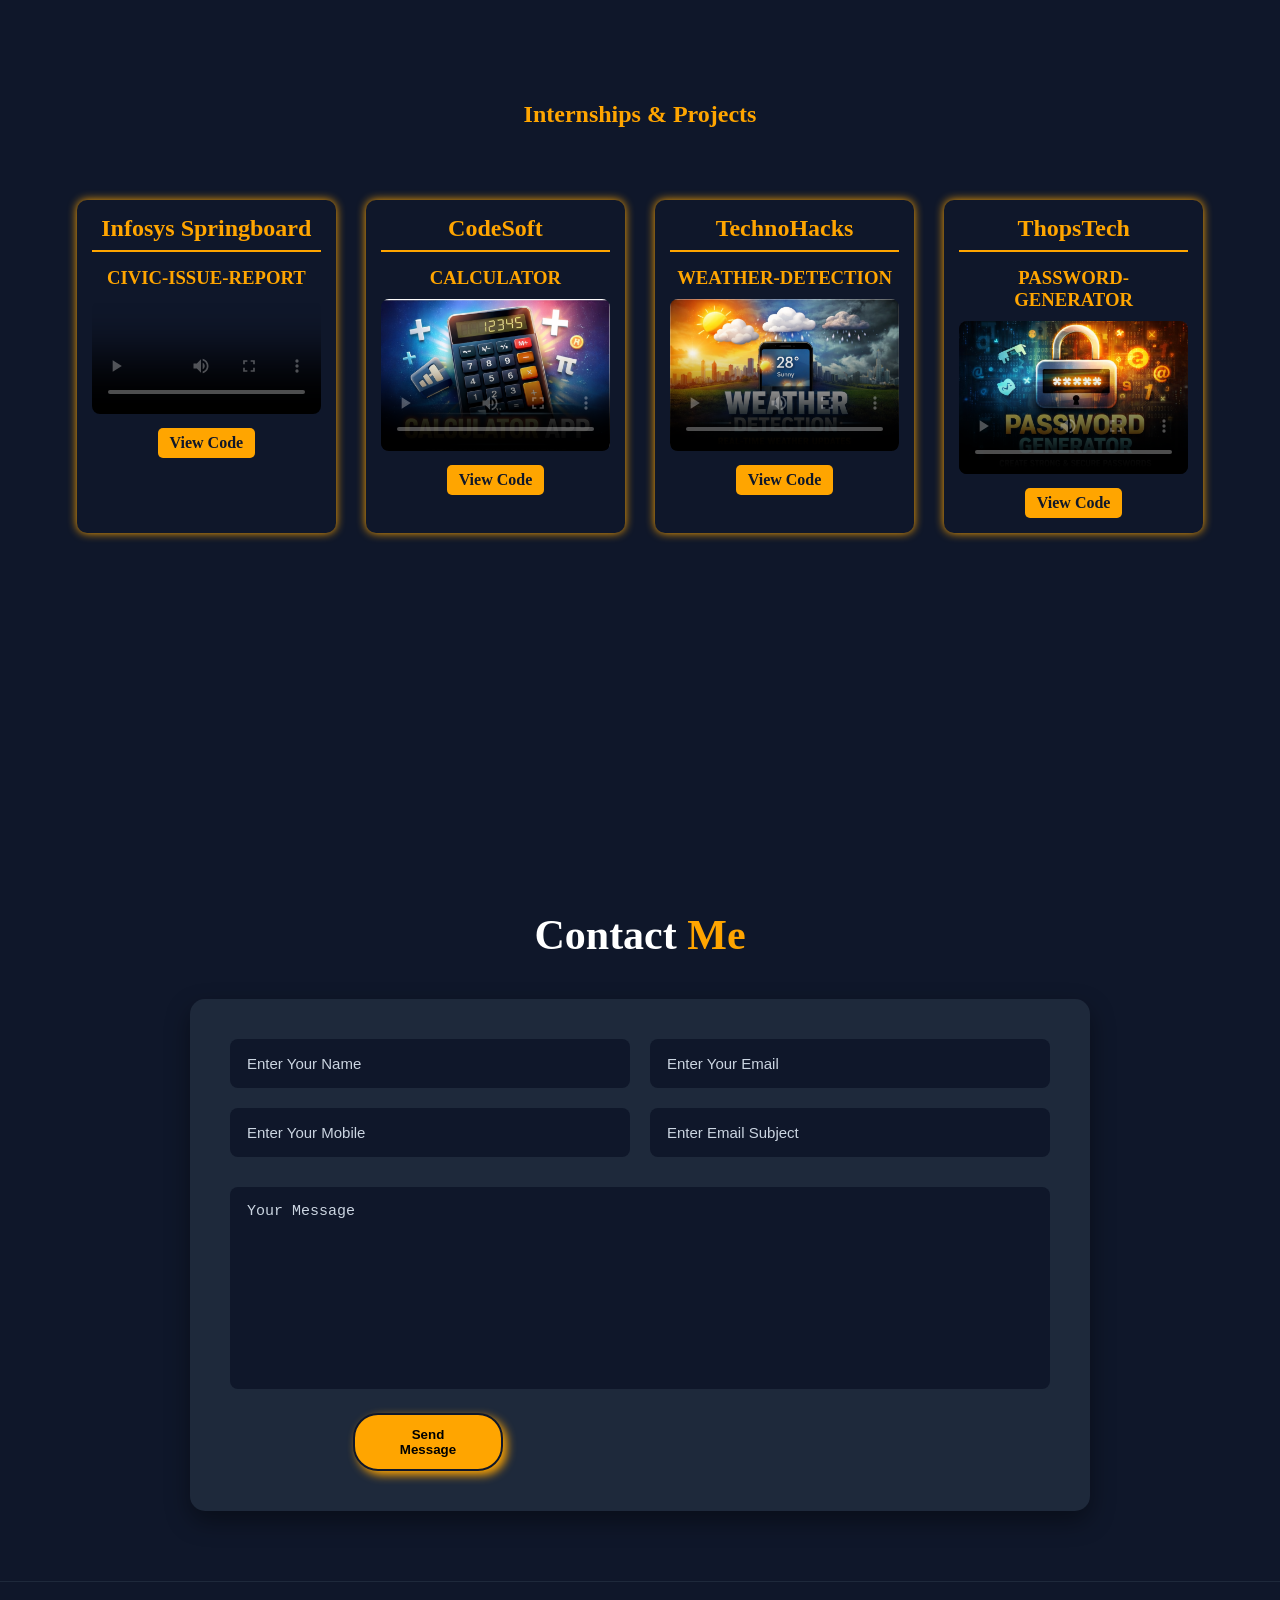
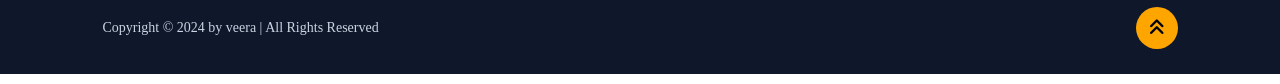
==== commit f4a842c1: "Update portfolio website" ====
--- a/index.html
+++ b/index.html
@@ -42,17 +42,17 @@
             <br><br><br><br>
             </div>
         <!-- <button>download cv</button> -->
-         <a href="static/files/Feroz _Sulthana_resume2.pdf" download class="cv-btn">Download CV</a>
+         <a href="Feroz _Sulthana_resume2.pdf" download class="cv-btn">Download CV</a>
         
         </div>
         <div class="image">
-            <img src="../photos/WhatsApp Image 2026-03-27 at 2.16.00 PM.jpeg">
+            <img src="WhatsApp Image 2026-03-27 at 2.16.00 PM.jpeg">
         </div>
     </section>
     <!-- About Section -->
        <section class="about-section" id="about">
             <div class="about-img">
-                <img src="../photos/WhatsApp Image 2026-03-27 at 2.16.00 PM.jpeg" alt="">
+                <img src="WhatsApp Image 2026-03-27 at 2.16.00 PM.jpeg" alt="">
             </div>
 
             <div class="about-content">
@@ -204,8 +204,8 @@
             <h2>Infosys Springboard</h2>
             <div class="project-item">
                 <h3>CIVIC-ISSUE-REPORT</h3>
-                <video controls poster="../photos/image.png">
-                    <source src="./16-26-55.mp4" type="video/mp4" >
+                <video controls poster="image.png">
+                    <source src="16-26-55.mp4" type="video/mp4" >
                 </video>
                 <a href="https://github.com/feroz-sulthana/clean-street-civic-app" target="_blank" class="click">View Code</a>
             </div>
@@ -216,8 +216,8 @@
             <h2>CodeSoft</h2>
             <div class="project-item">
                 <h3>CALCULATOR</h3>
-                <video controls poster="../photos/image copy 3.png">
-                    <source src="./19-23-07.mp4" type="video/mp4">
+                <video controls poster="image copy 3.png">
+                    <source src="19-23-07.mp4" type="video/mp4">
                 </video>
                 <a href="https://github.com/feroz-sulthana/Codsoft-" target="_blank" class="click">View Code</a>
             </div>
@@ -228,8 +228,8 @@
             <h2>TechnoHacks</h2>
             <div class="project-item">
                 <h3>WEATHER-DETECTION</h3>
-                <video controls poster="../photos/image copy.png">
-                    <source src="./19-18-11.mp4" type="video/mp4">
+                <video controls poster="image copy.png">
+                    <source src="19-18-11.mp4" type="video/mp4">
                 </video>
                 <a href="https://github.com/feroz-sulthana/weatherdetection" target="_blank" class="click">View Code</a>
             </div>
@@ -240,8 +240,8 @@
             <h2>ThopsTech</h2>
             <div class="project-item">
                 <h3>PASSWORD-GENERATOR</h3>
-                <video controls poster="../photos/image copy 2.png">
-                    <source src="./19-06-28.mp4" type="video/mp4">
+                <video controls poster="image copy 2.png">
+                    <source src="19-06-28.mp4" type="video/mp4">
                 </video>
                 <a href="https://github.com/feroz-sulthana/passwordgenerator" target="_blank" class="click">View Code</a>
             </div>
@@ -249,27 +249,6 @@
 
     </div>
 </section>
-
-  
-
-
- <!-- Contact -->
-          <!-- <section class="contact" id="contact">
-            <h1 class="heading">Contact <span>Me</span></h1>
-            <form>
-                <div class="box-1">
-                    <input type="text" placeholder="Enter Your Name">
-                    <input type="email" placeholder="Enter Your Email">
-                </div>
-
-                <div class="box-2">
-                    <input type="number" placeholder="Enter Your Mobile">
-                    <input type="text" placeholder="Enter Email Subject">
-                </div>
-
-                <textarea cols="30" rows="10" placeholder="Your Message"></textarea>
-                <a href="#" class="btn">Send Messages</a>
-            </form> -->
             <section class="contact" id="contact">
   <h1 class="heading">Contact <span>Me</span></h1>
 
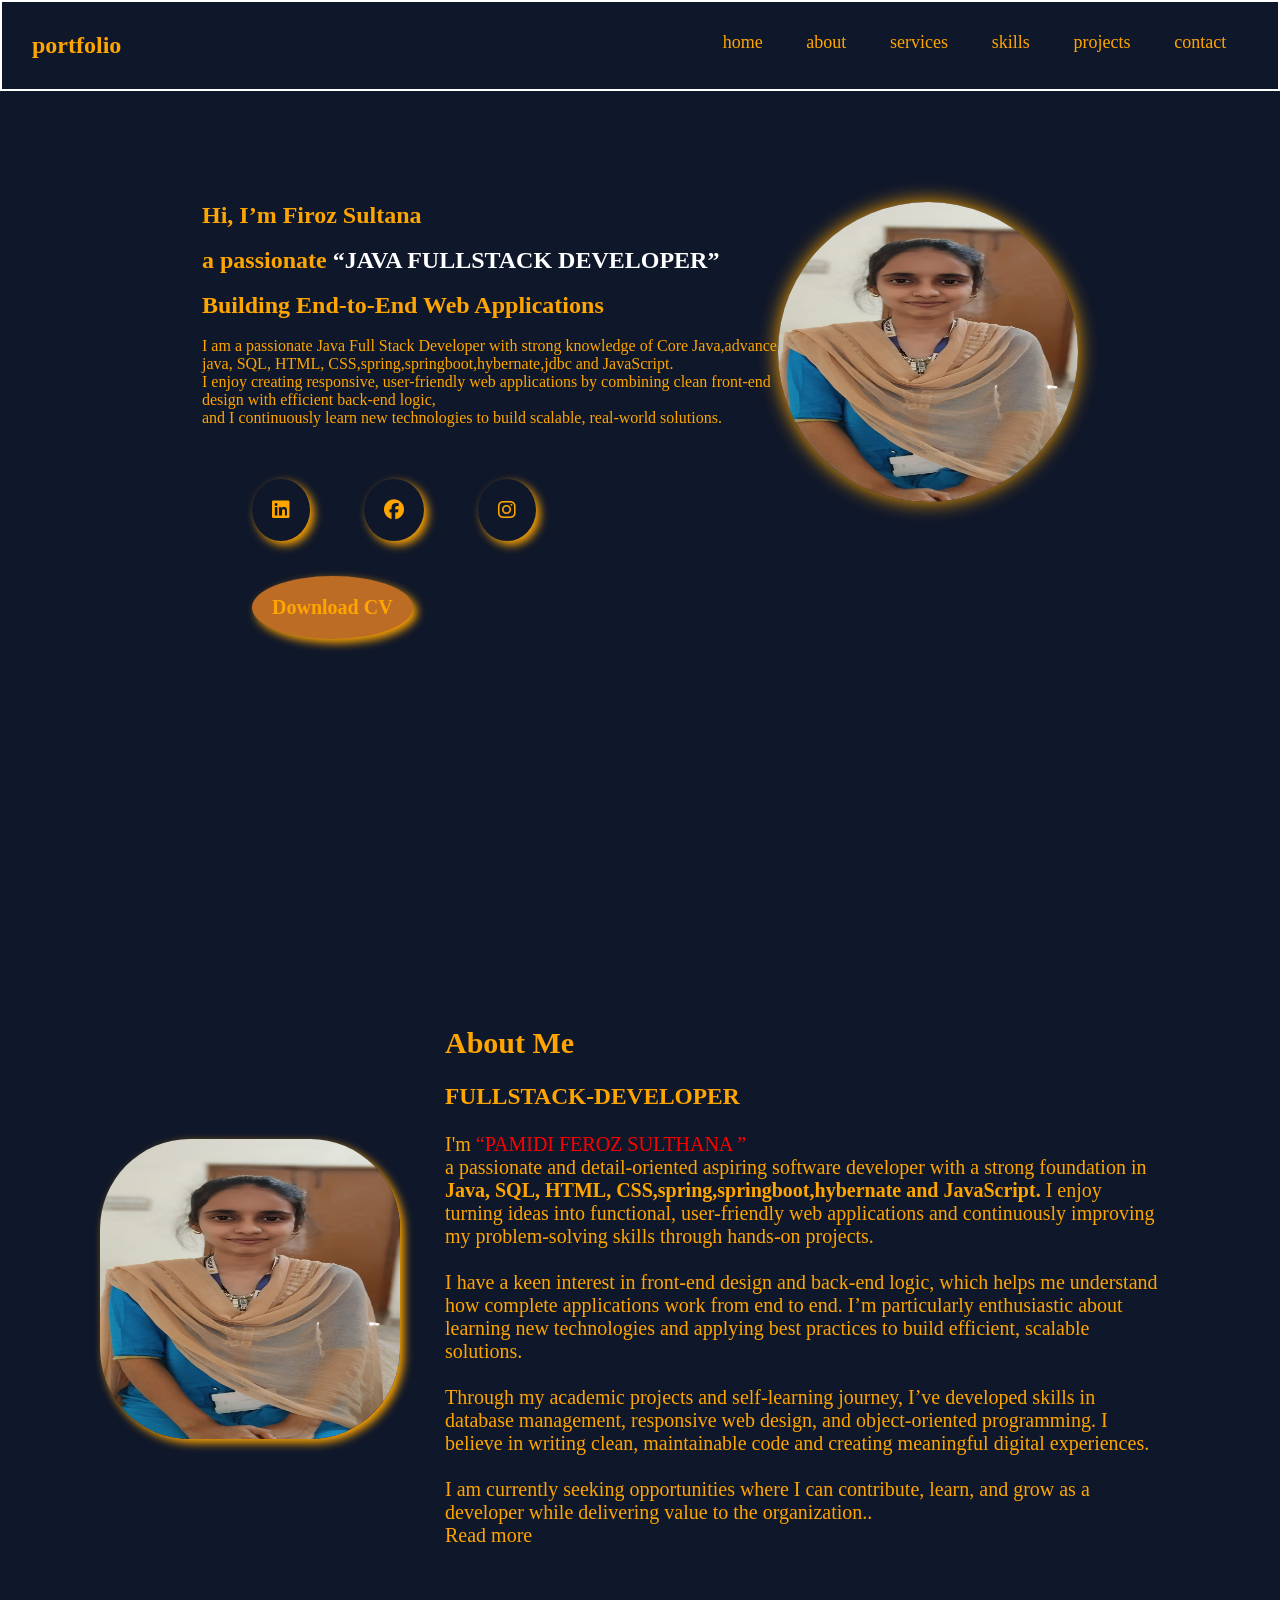
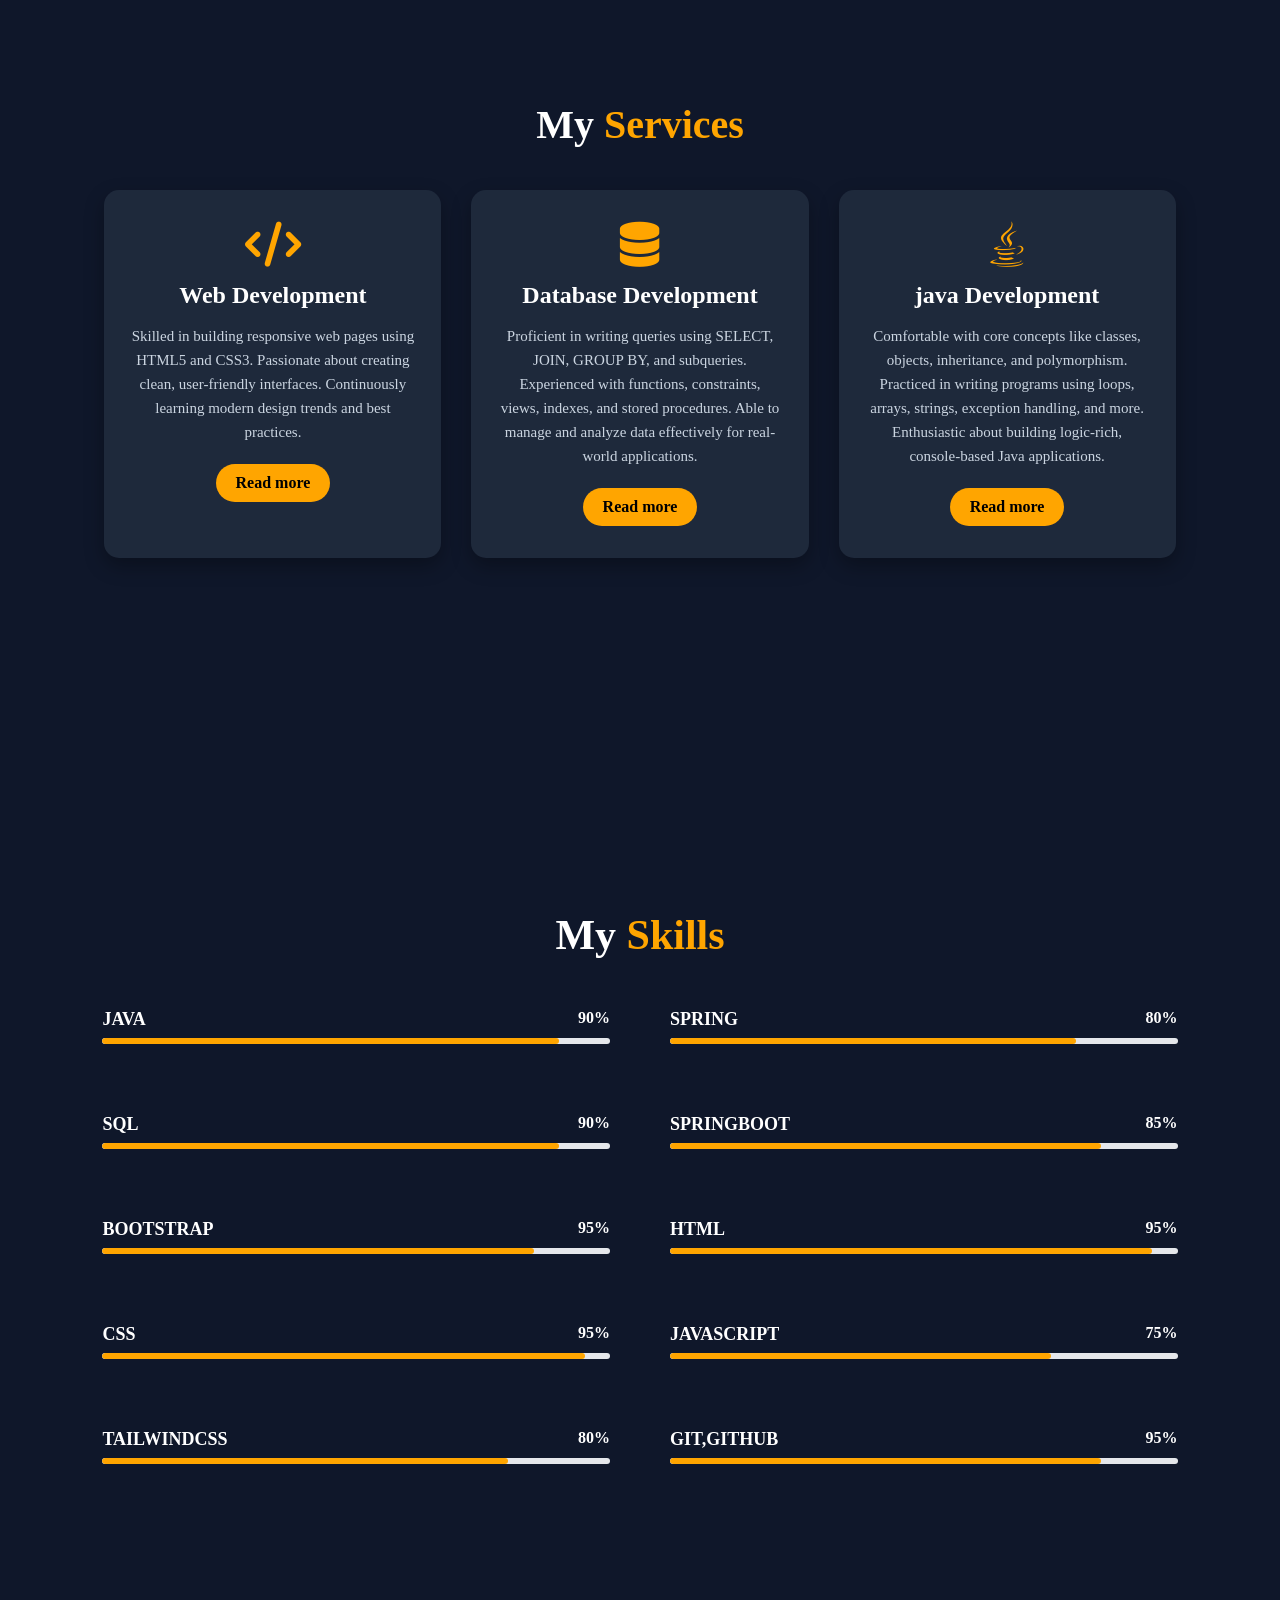
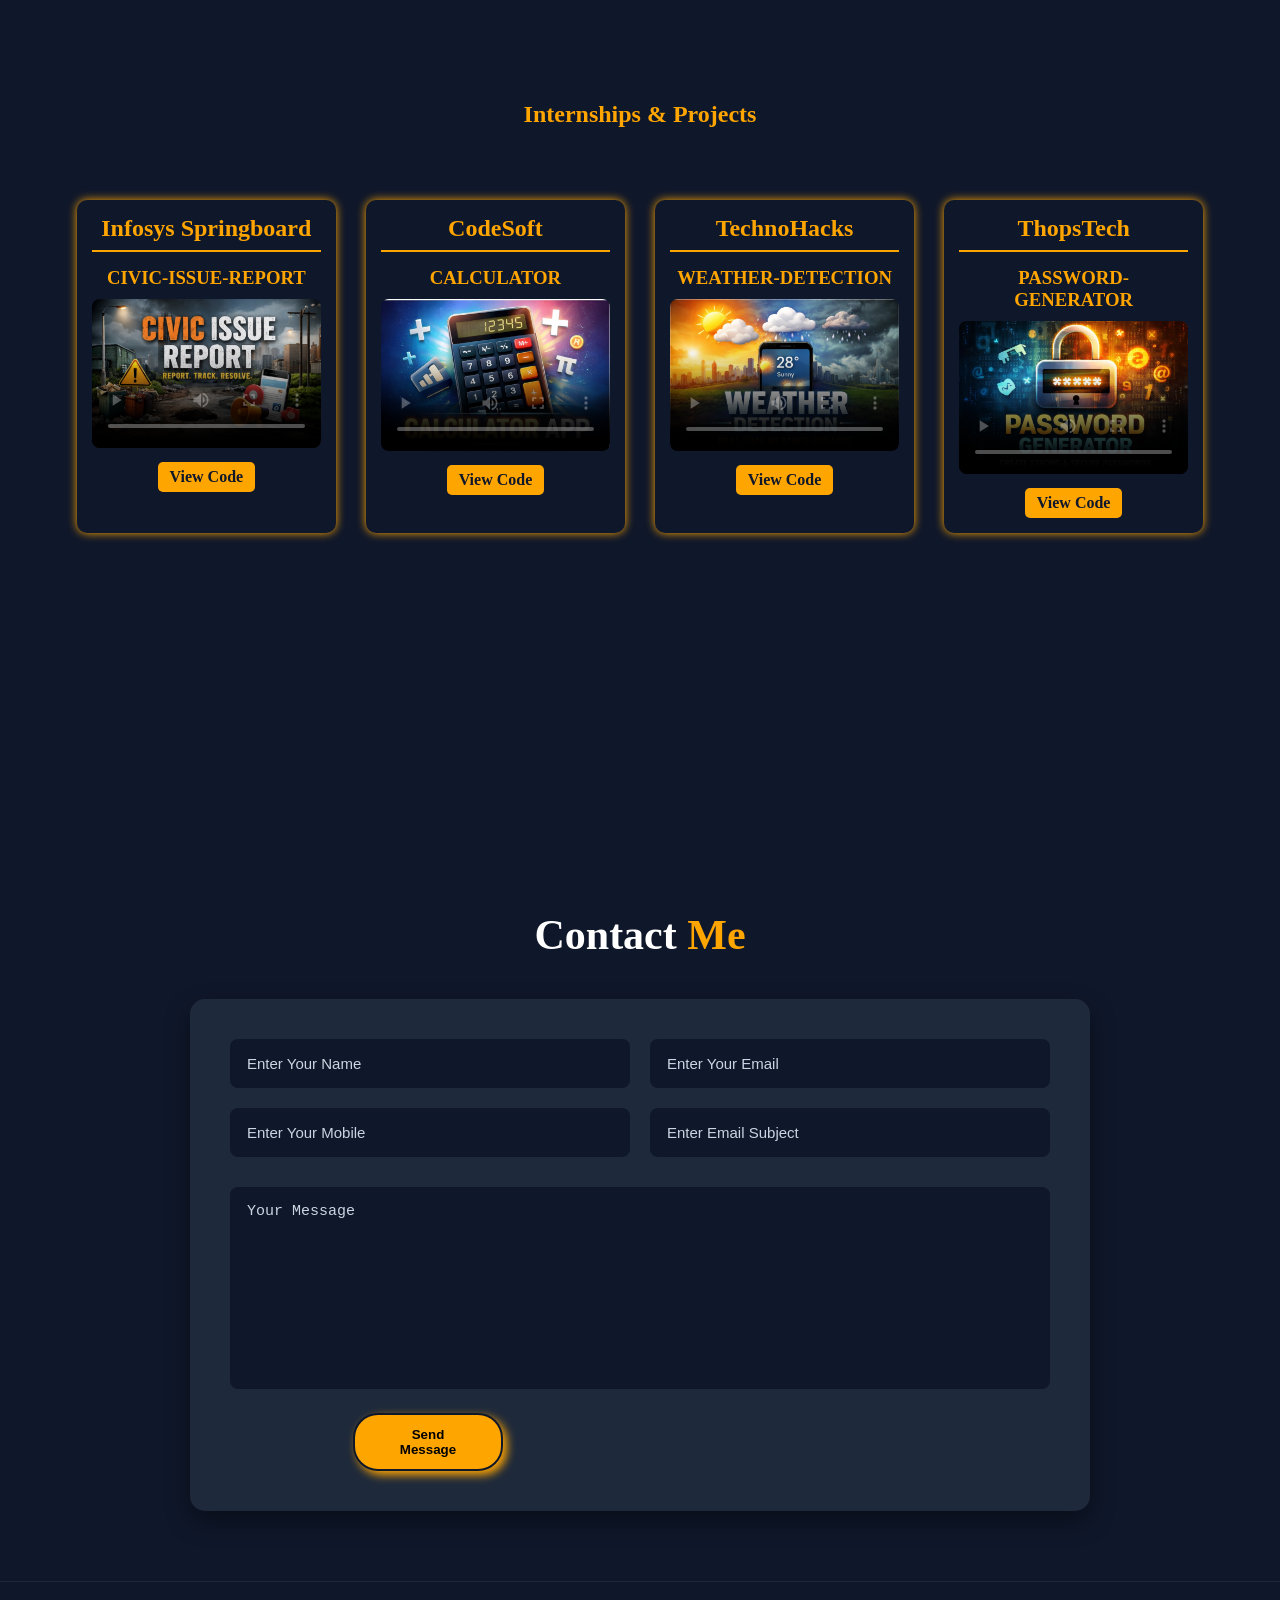
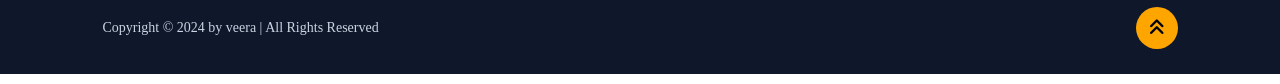
==== commit 994b7697: "modified" ====
--- a/index.html
+++ b/index.html
@@ -29,7 +29,7 @@
         <h1>Hi, I’m Firoz Sultana</h2><br>
         <h1> a passionate <span style="color: white;"><q>JAVA FULLSTACK DEVELOPER</q></span></h3><br>
         <h2>Building End-to-End Web Applications</h2><br>
-        <p>I am a passionate Java Full Stack Developer with strong knowledge of Core Java, SQL, HTML, CSS, and JavaScript. 
+        <p>I am a passionate Java Full Stack Developer with strong knowledge of Core Java,advance java, SQL, HTML, CSS,spring,springboot,hybernate,jdbc and JavaScript. 
             <br>I enjoy creating responsive, user-friendly web applications by combining clean front-end design with efficient back-end logic,<br> and I continuously learn new technologies to build scalable, real-world solutions.</p><br><br><br><br>
             <div >
                 <a href="https://www.linkedin.com/in/ferozsulthana" target="_blank">
@@ -59,7 +59,7 @@
                 <h1>About <span>Me</span></h1><br>
                 <h3>FULLSTACK-DEVELOPER</h3><br>
                 <p>I'm <span style="color: red;"><q>PAMIDI FEROZ SULTHANA </q></span><br>
-                  a passionate and detail-oriented aspiring software developer with a strong foundation in<b> Java, SQL, HTML, CSS, and JavaScript.</b> I enjoy turning ideas into functional, user-friendly web applications and continuously improving my problem-solving skills through hands-on projects.<br><br>
+                  a passionate and detail-oriented aspiring software developer with a strong foundation in<b> Java, SQL, HTML, CSS,spring,springboot,hybernate and JavaScript.</b> I enjoy turning ideas into functional, user-friendly web applications and continuously improving my problem-solving skills through hands-on projects.<br><br>
 
                I have a keen interest in front-end design and back-end logic, which helps me understand how complete applications work from end to end. I’m particularly enthusiastic about learning new technologies and applying best practices to build efficient, scalable solutions.<br><br>
 
@@ -204,7 +204,7 @@
             <h2>Infosys Springboard</h2>
             <div class="project-item">
                 <h3>CIVIC-ISSUE-REPORT</h3>
-                <video controls poster="image.png">
+                <video controls poster="image copy 4.png">
                     <source src="16-26-55.mp4" type="video/mp4" >
                 </video>
                 <a href="https://github.com/feroz-sulthana/clean-street-civic-app" target="_blank" class="click">View Code</a>
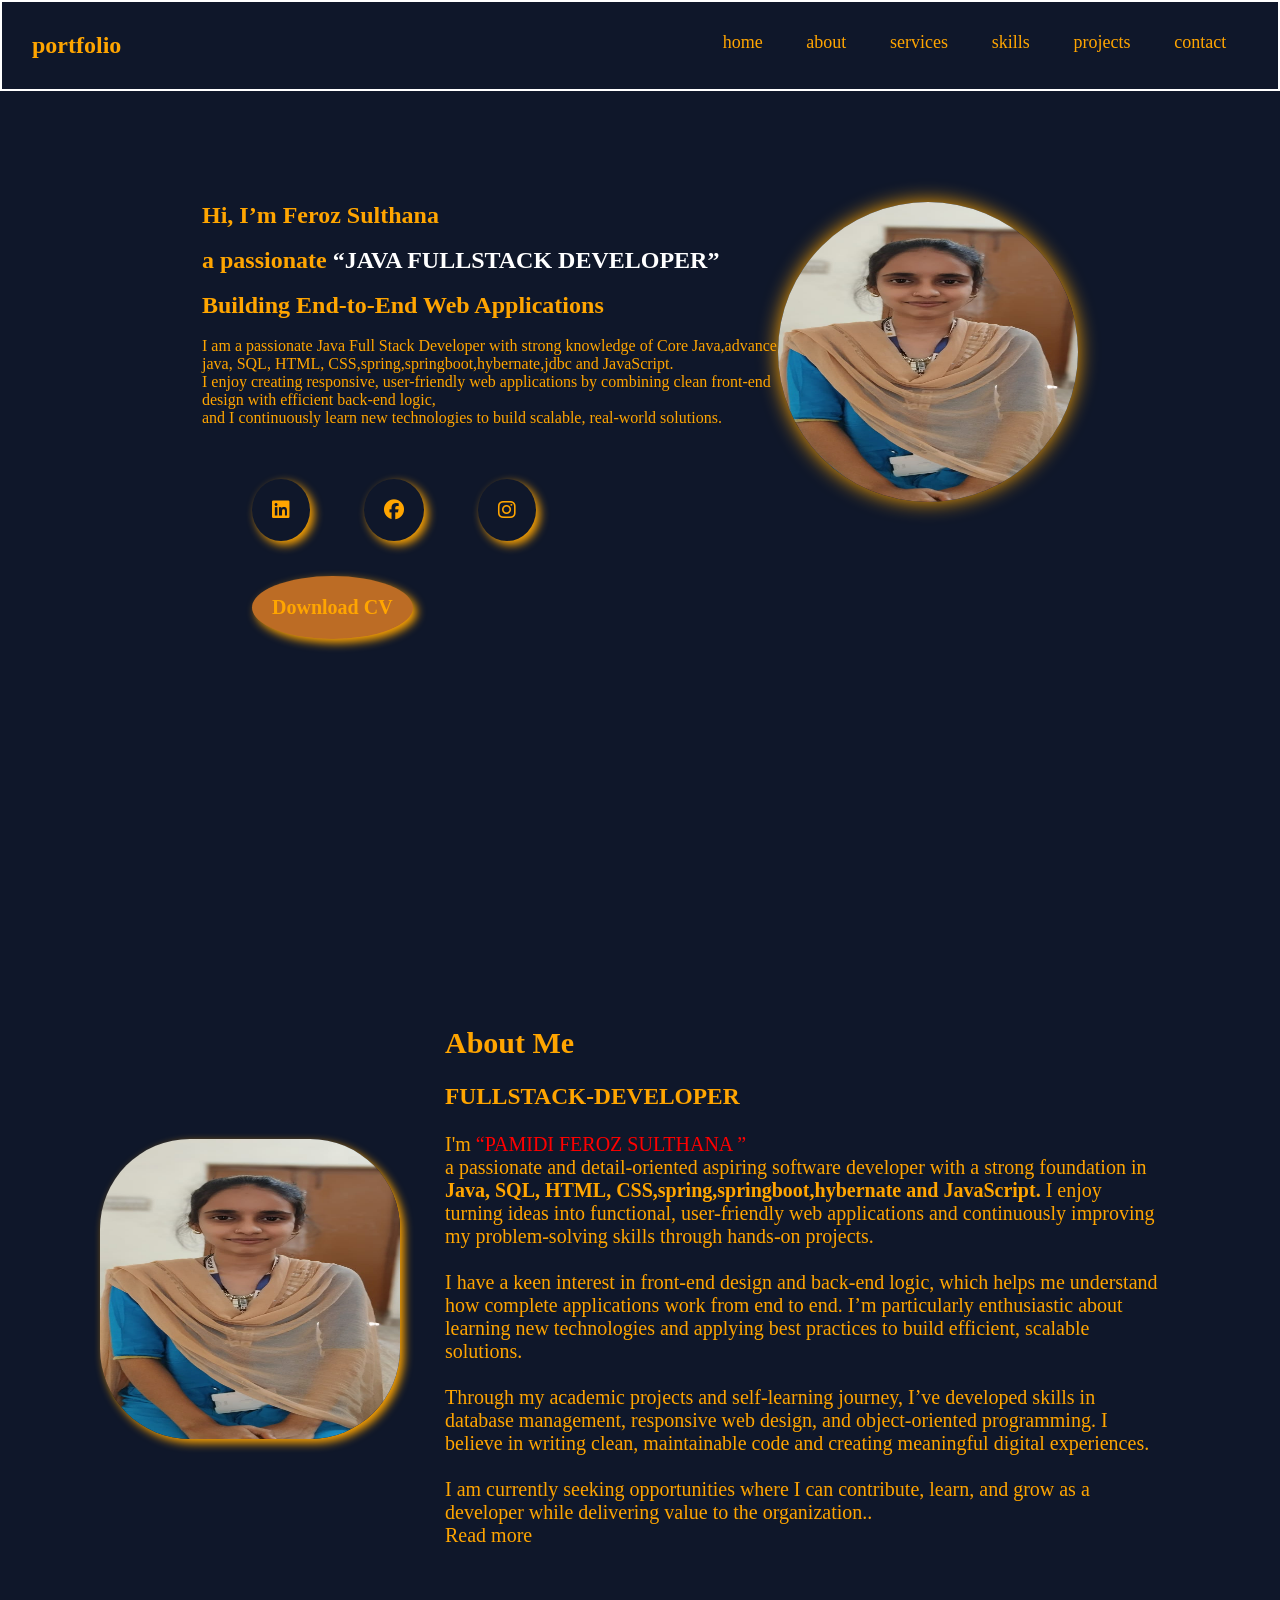
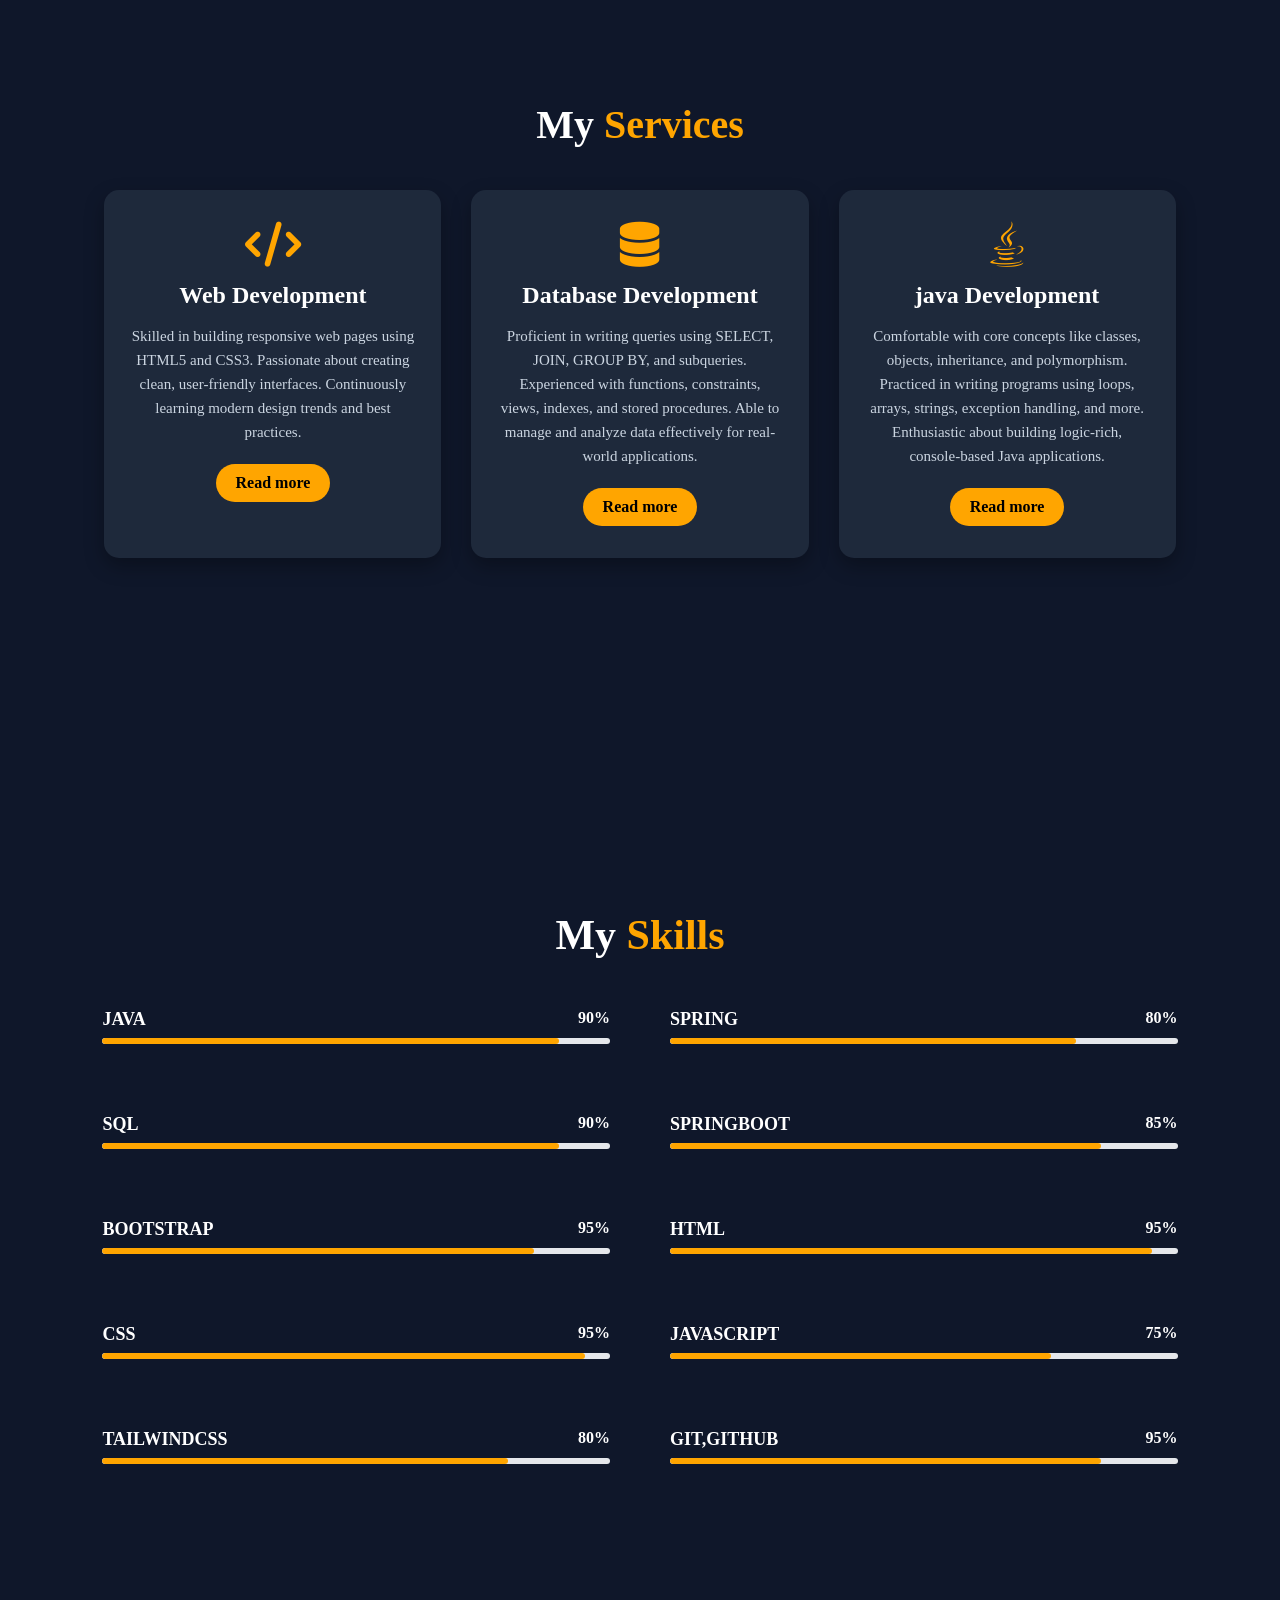
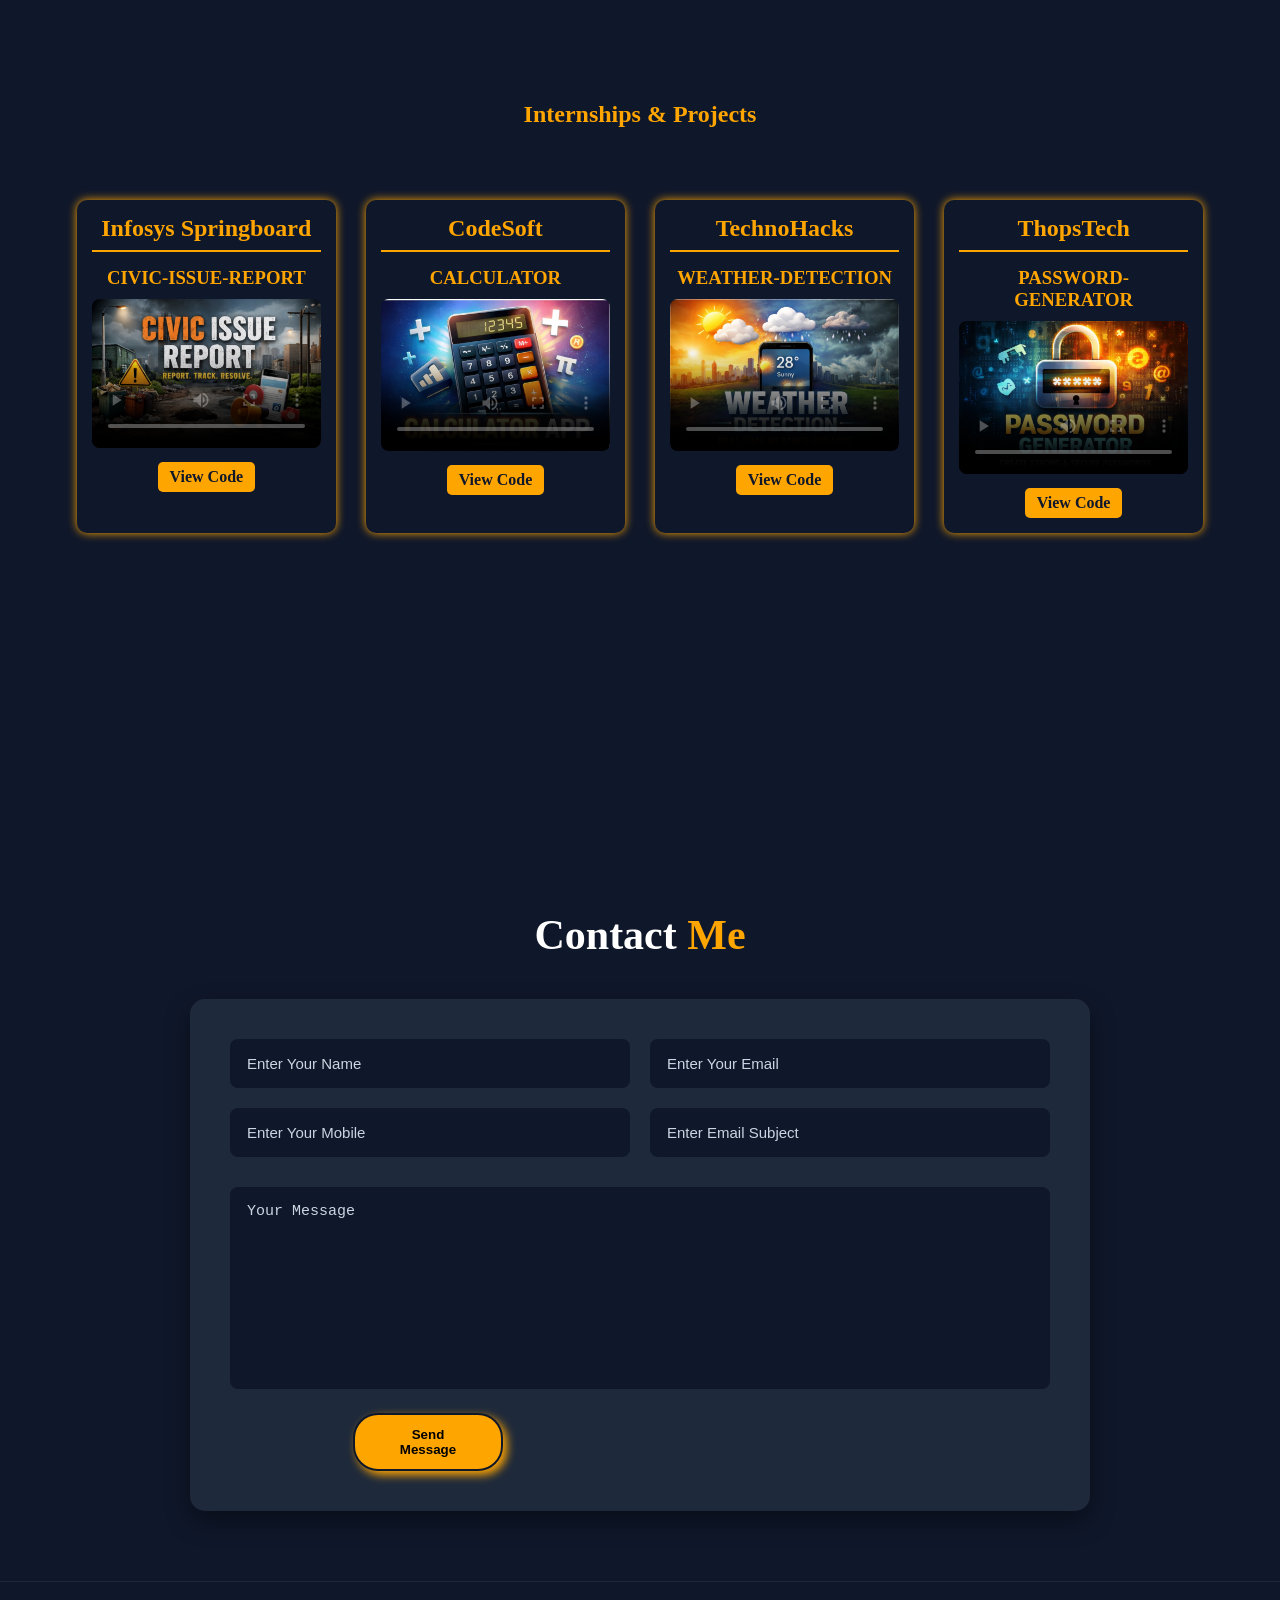
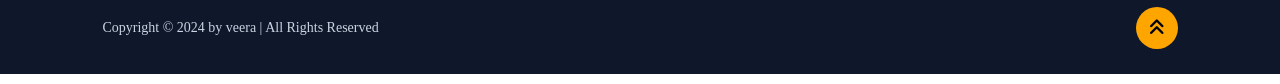
==== commit 614e97d2: "updated" ====
--- a/index.html
+++ b/index.html
@@ -26,7 +26,7 @@
     </header>
     <section class="home" id="content-part">
         <div class="content">
-        <h1>Hi, I’m Firoz Sultana</h2><br>
+        <h1>Hi, I’m Feroz Sulthana</h2><br>
         <h1> a passionate <span style="color: white;"><q>JAVA FULLSTACK DEVELOPER</q></span></h3><br>
         <h2>Building End-to-End Web Applications</h2><br>
         <p>I am a passionate Java Full Stack Developer with strong knowledge of Core Java,advance java, SQL, HTML, CSS,spring,springboot,hybernate,jdbc and JavaScript. 
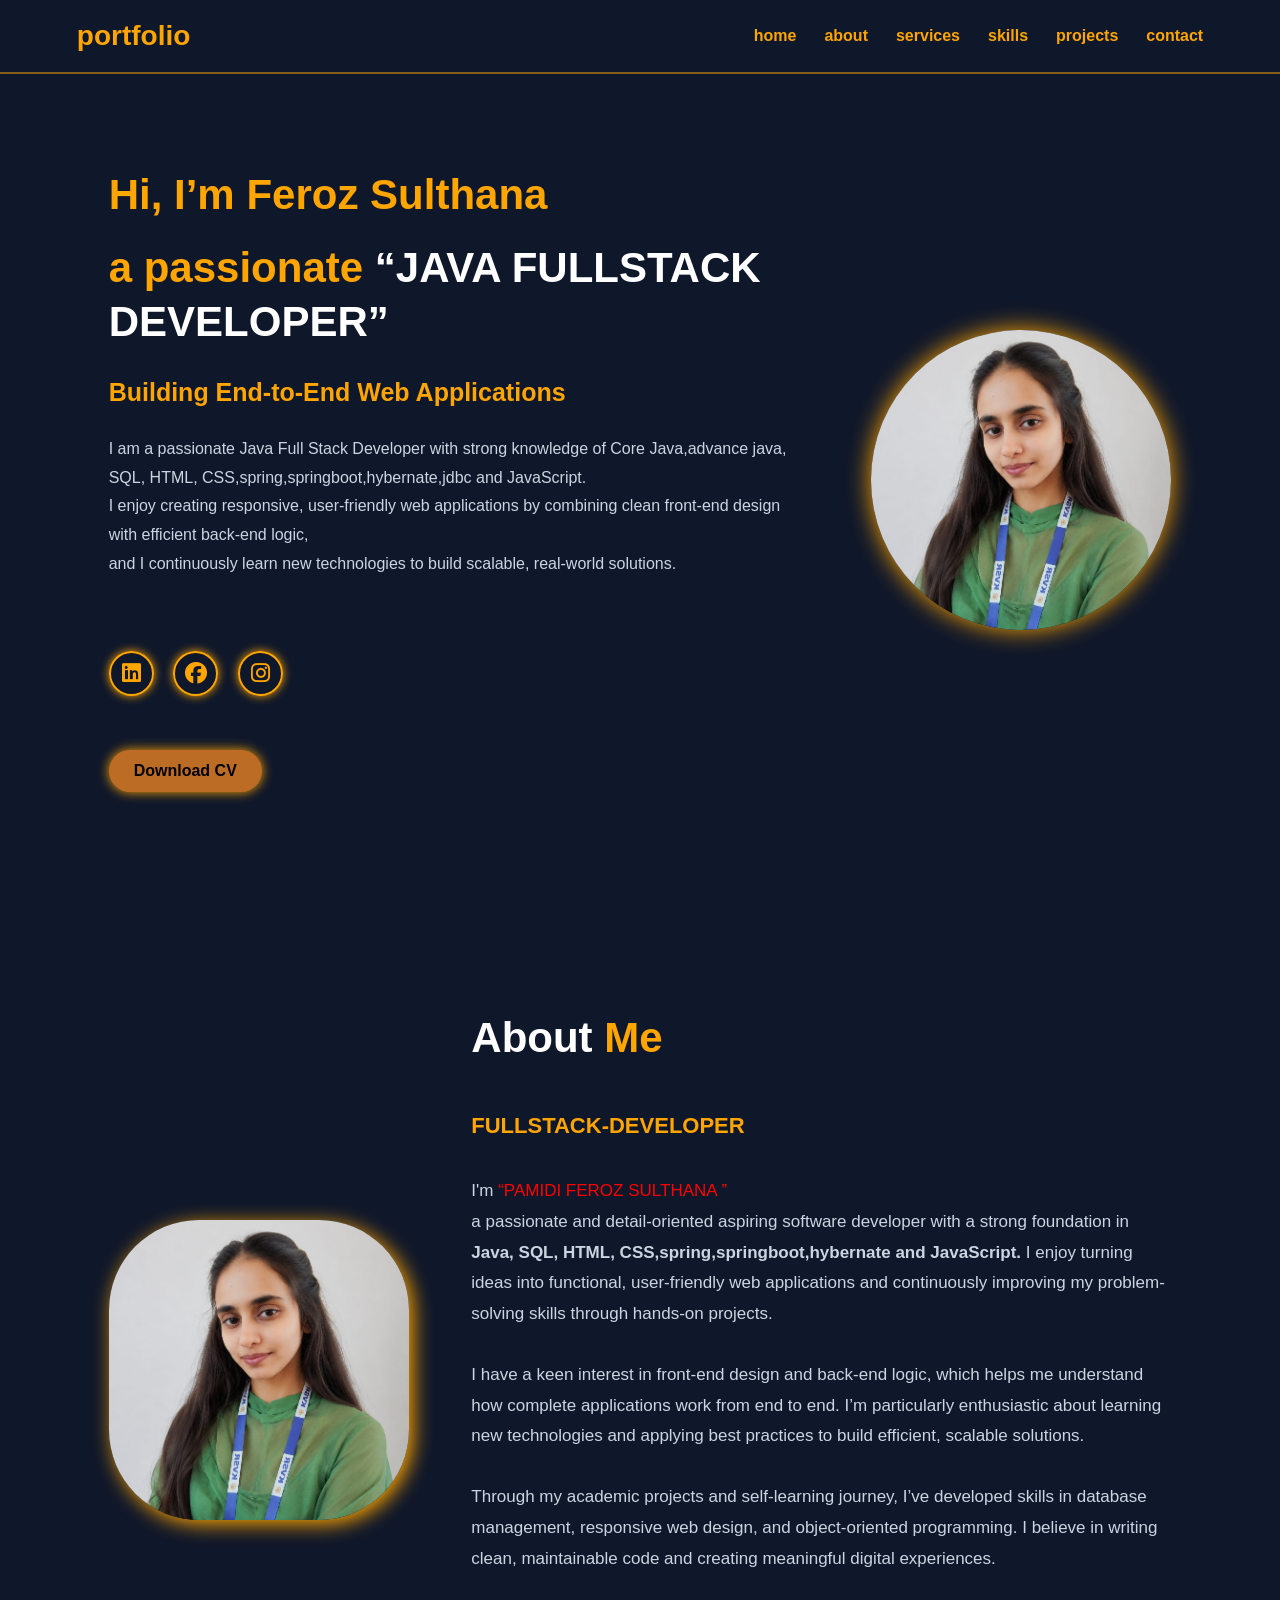
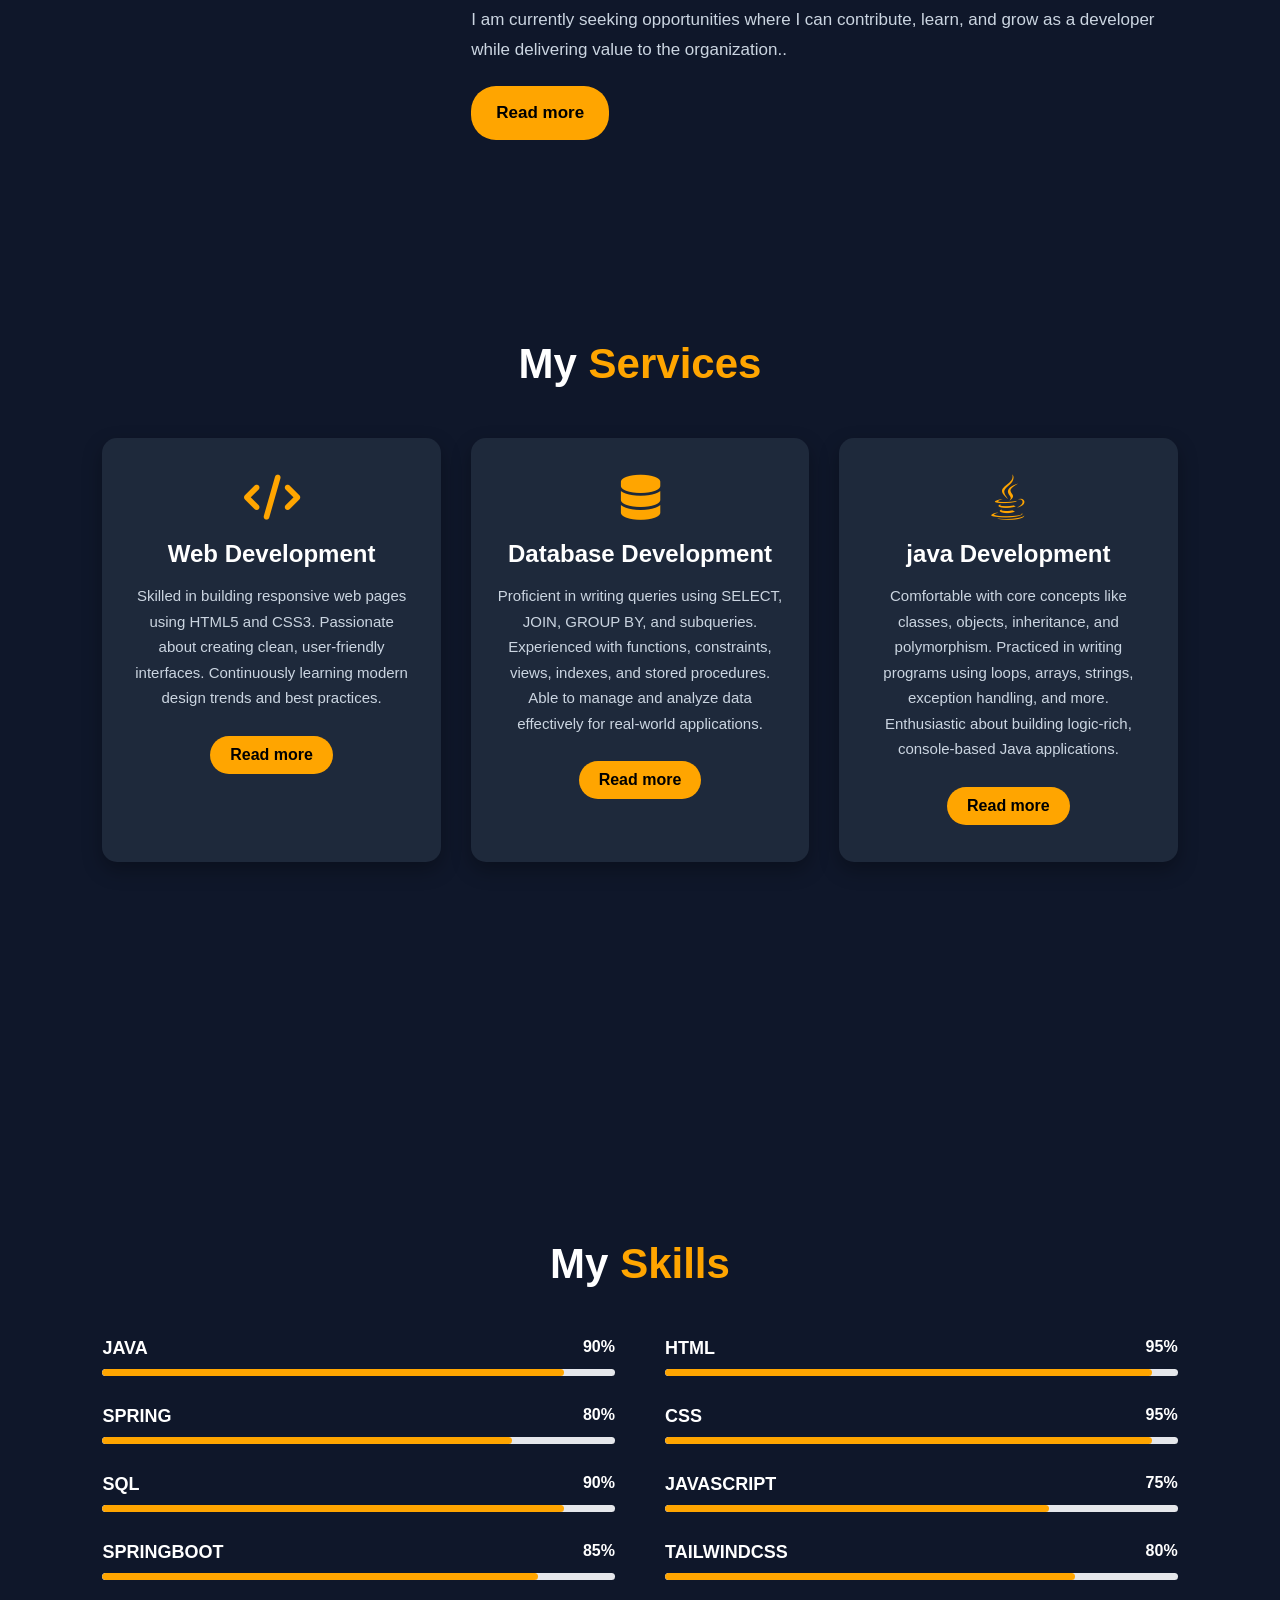
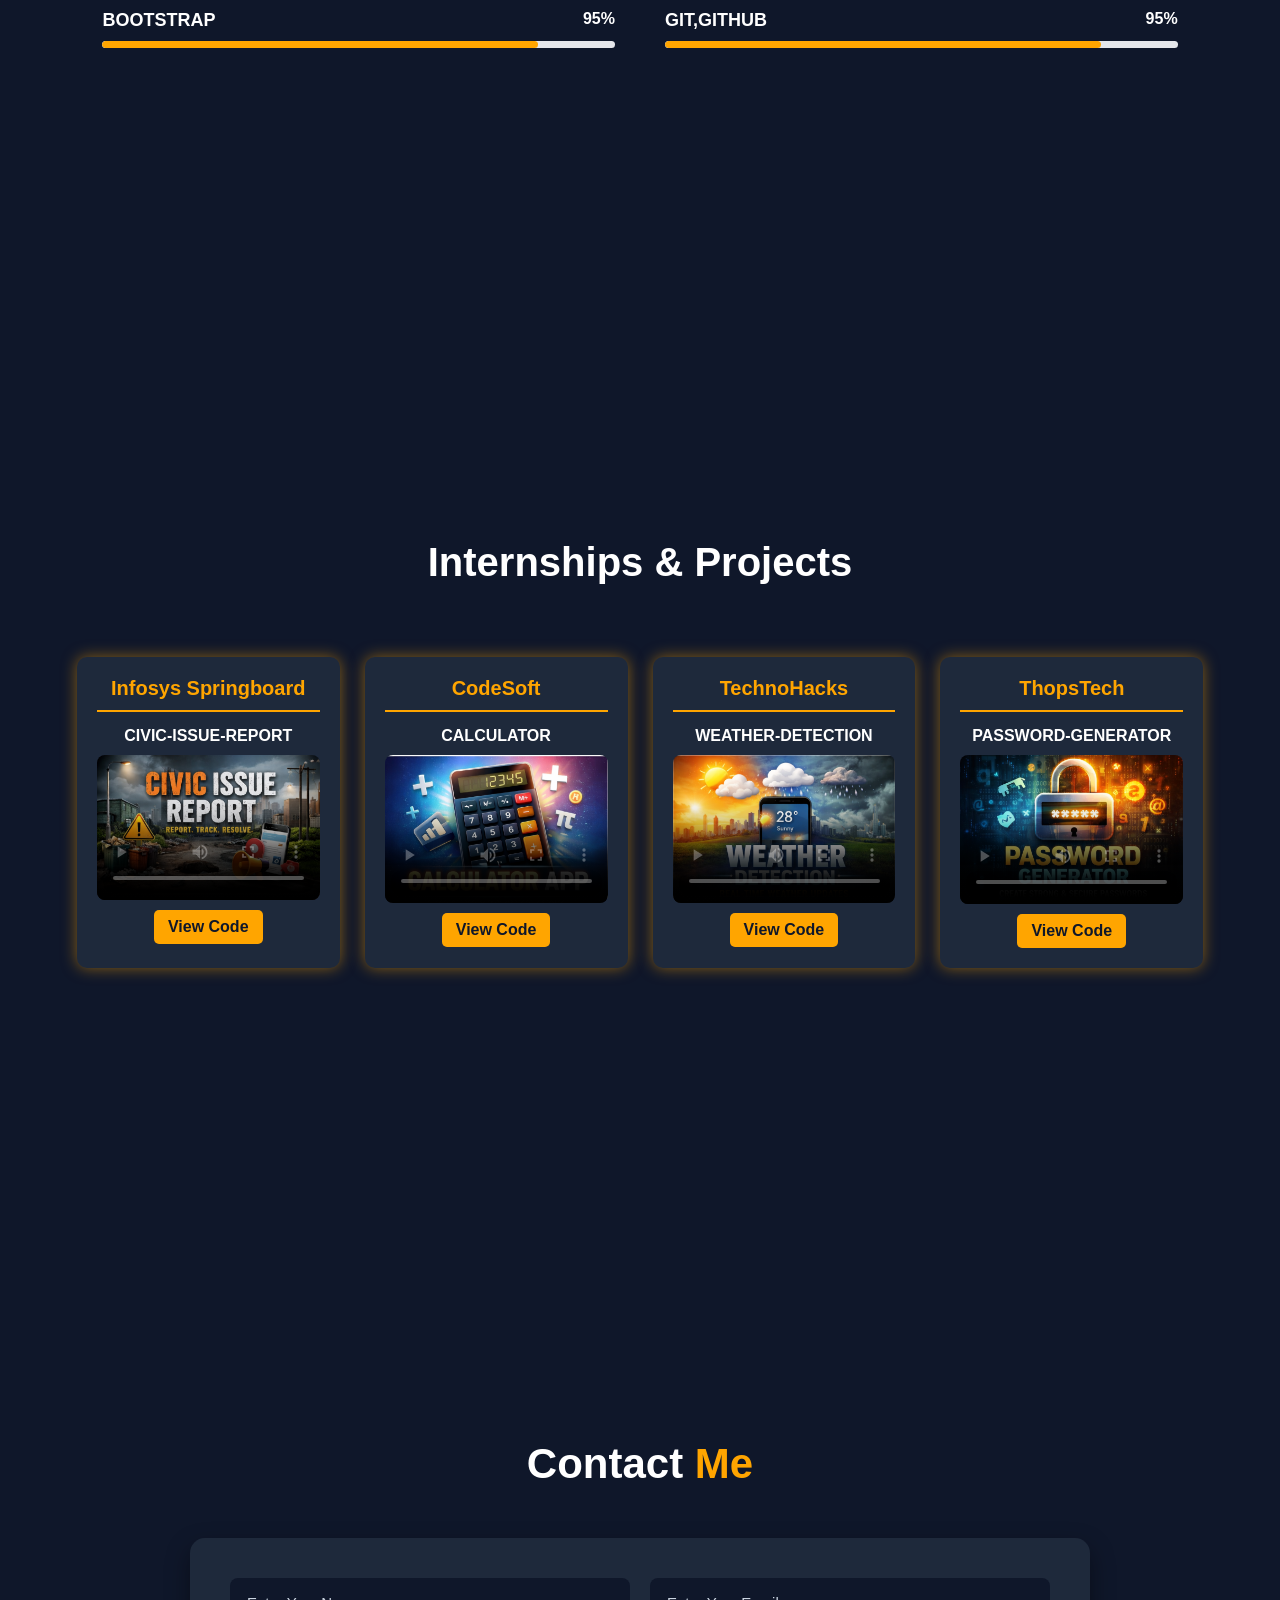
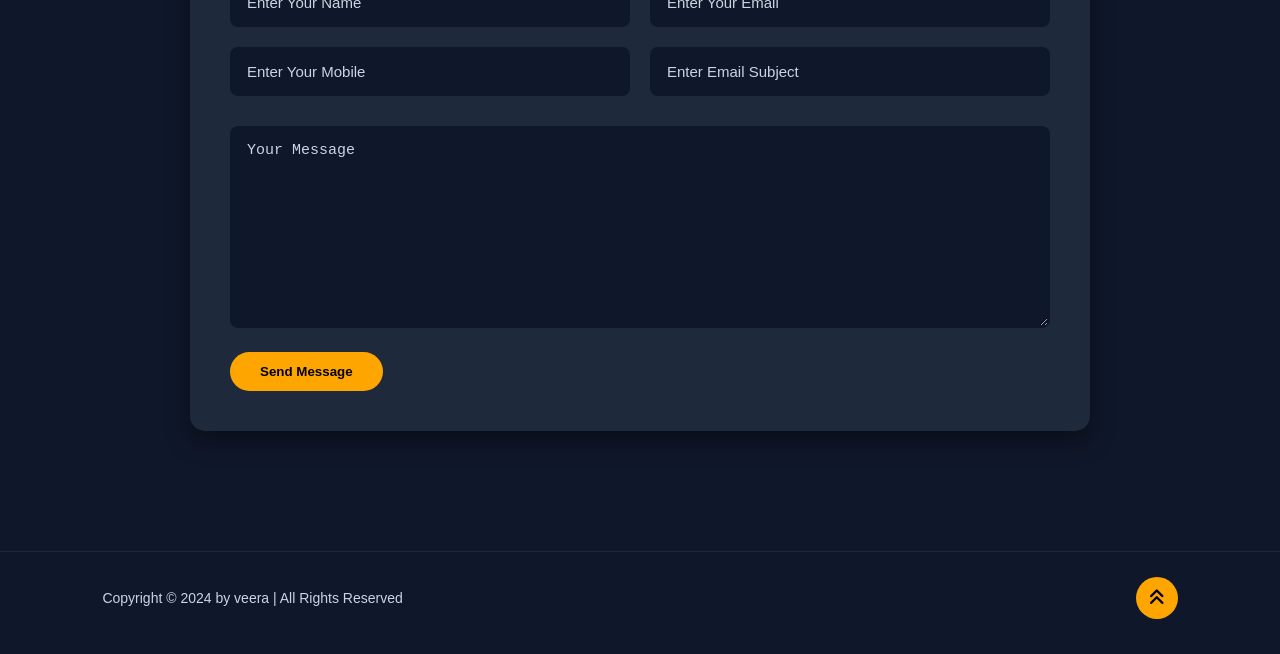
==== commit 6fbbb33d: "updated" ====
--- a/index.html
+++ b/index.html
@@ -46,13 +46,13 @@
         
         </div>
         <div class="image">
-            <img src="WhatsApp Image 2026-03-27 at 2.16.00 PM.jpeg">
+            <img src="WhatsApp Image 2026-08-05 at 12.00.54 PM.jpeg">
         </div>
     </section>
     <!-- About Section -->
        <section class="about-section" id="about">
             <div class="about-img">
-                <img src="WhatsApp Image 2026-03-27 at 2.16.00 PM.jpeg" alt="">
+                <img src="WhatsApp Image 2026-08-05 at 12.00.54 PM.jpeg" alt="">
             </div>
 
             <div class="about-content">
--- a/style.css
+++ b/style.css
@@ -1,522 +1,2055 @@
-*{
-        box-sizing: border-box;
-        padding: 0px;
-        margin: 0px;
-        text-decoration: none;
-    }
-    .header {
-        display: flex;
-        padding: 30px;
-        justify-content: space-between;
-        background: #0f172a;
-          position: fixed;  
-        width:100vw;
-        border:2px solid white;
-        
-    }
-    .about{
-        color: orange;
-    }
-     
-    .navbar  {
-        display: flex;
-        justify-content: space-around;
-        width: 45%;
-        font-size: large; 
-       
-    }
-    .navbar a{
-        color: orange;
-    }
-    .header>.about{
-        font-weight: 700;
-        font-size: x-large;
-
-    }
-    #content-part{
-        
-        display: flex;
-        justify-content: space-around;
-        padding: 200px ;
-        color: orange;
-        background: #0f172a;
-        border: 2px solid  #0f172a;
-        /* background:linear-gradient(60deg, blue,black); */
-        
-
-    }
-    button{
-        background: #0f172a;
-        color: orange;
-        padding: 20px;
-        border-radius: 30px ;
-        margin-left: 15%;
-        width: 150px;
-        border: 2px solid #0f172a; 
-        box-shadow: 4px 4px 10px orange;
-
-        
-    }
-    .image >img{
-        
-        width:300px;
-        height: 300px;
-        border-radius: 50%;
-        box-shadow: 0px 0px 20px orange;
-        animation: floatimage 2s ease-in-out 2s infinite;
-        
-       
-    }
-    @keyframes floatimage {
-        0%{
-            transform: translatey(0);
-        }
-        50%{
-           transform: translatey(2rem); 
-        }
-        
-    }
-    #content-part a{
-        
-        margin-left: 50px;
-        padding: 20px;
-        color: orange;
-        font-size: 20px;
-       transition: 0.3s;
-       border-radius: 50%;
-       box-shadow: 4px 4px 10px orange;
-
-    }
-    .about-section{
-        display: flex;
-        justify-content: space-around;
-        align-items: center;
-        gap:25px;
-        padding: 100px ;
-        color: orange;
-        background: #0f172a;
-        height: 800px;
-       
-        
-
-    }
-    .about-img img{
-        width:300px;
-        height: 300px;
-        border-radius: 30%;
-        /* box-shadow: 0px 0px 20px orange; */
-         box-shadow: 4px 4px 10px orange;
-         margin-top: 100px;
-        /* animation: floatimage 2s ease-in-out 2s infinite; */
-
-    }
-    .about-content{
-        margin-top: 90px;
-        font-size: 20px;
-        font-family: Georgia, 'Times New Roman', Times, serif;
-        padding: 20px;
-    }
-    .about-content a{
-        color: orange;
-    }
-    /* ===== Services Section ===== */
-.services{
-    padding: 60px 8%;
-    background: #0f172a; /* dark background */
-    color: #fff;
-    height: 800px;
-}
-
-.heading{
-    text-align: center;
-    font-size: 40px;
-    margin-bottom: 40px;
-}
-
-.heading span{
-    color: orange;
-     margin-top: 90px;
-
-}
-
-/* ===== Grid Layout ===== */
-.services-content{
-    display: grid;
-    grid-template-columns: repeat(auto-fit, minmax(280px, 1fr));
-    gap: 30px;
-    border: 2px solid  #0f172a;
-   
-    
-}
-
-/* ===== Service Card Box ===== */
-.services-items{
-    background: #1e293b;
-    padding: 30px 25px;
-    border-radius: 15px;
-    text-align: center;
-    border: 2px solid transparent;
-    transition: all 0.4s ease;
-    box-shadow: 0 8px 20px rgba(0,0,0,0.3);
-}
-
-/* Icon */
-.services-items i{
-    font-size: 45px;
-    color: orange;
-    margin-bottom: 15px;
-}
-
-/* Title */
-.services-items h2{
-    font-size: 24px;
-    margin-bottom: 15px;
-}
-
-/* Paragraph */
-.services-items p{
-    font-size: 15px;
-    line-height: 1.6;
-    margin-bottom: 20px;
-    color: #cbd5e1;
-}
-
-/* Button */
-.services-items .btn{
-    display: inline-block;
-    padding: 10px 20px;
-    border-radius: 25px;
+/* =========================================================
+   RESET
+   ========================================================= */
+
+* {
+    box-sizing: border-box;
+    padding: 0;
+    margin: 0;
     text-decoration: none;
-    background: orange;
-    color: #000;
-    font-weight: bold;
-    transition: 0.3s;
-}
-
-.services-items .btn:hover{
-    background: #fff;
-    color: #000;
-}
-
-/* Hover Effect on Card */
-.services-items:hover{
-    transform: translateY(-10px);
-    border-color: orange;
-}
-/* ================= SKILLS SECTION ================= */
-.skills{
-    padding: 70px 8%;
-    background: #0f172a;   /* same as services */
-    color: #fff;
-    height: 800px;
-}
-
-.skills .heading{
-    text-align: center;
-    font-size: 42px;
-    margin-bottom: 50px;
-}
-
-.skills .heading span{
-    color: orange;
-}
-
-/* ===== Two column layout like image ===== */
-.skills-content{
-    display: grid;
-    grid-template-columns: repeat(auto-fit, minmax(450px, 1fr));
-    gap: 40px 60px;
-}
-
-/* remove card look */
-.skills-item-1,
-.skills-item-2{
-    display: contents;
-}
-
-/* ===== Each skill row ===== */
-.bars{
+}
+
+html {
+    scroll-behavior: smooth;
+    scroll-padding-top: 90px;
     width: 100%;
-    margin-bottom: 30px;
-}
-
-/* Skill title and % on same line */
-.bars h3{
-    display: inline-block;
-    font-size: 18px;
-    font-weight: 600;
-}
-
-.bars span{
-    float: right;
-    font-size: 16px;
-    font-weight: 600;
-}
-
-/* ===== Progress line background ===== */
-.light-bar{
+    overflow-x: hidden;
+}
+
+body {
     width: 100%;
-    height: 6px;
-    background: #e5e7eb;   /* light grey line like image */
-    border-radius: 10px;
-    margin-top: 8px;
-    position: relative;
-    overflow: hidden;
-}
-
-/* ===== Filled progress line ===== */
-.btn-bar{
-    height: 6px;
-    border-radius: 10px;
-    position: absolute;
-    top: 0;
-    left: 0;
-    background: orange;     /* services theme color */
-    animation: fillBar 2s ease forwards;
-}
-
-/* ===== Widths (percentages) ===== */
-.btn-python{ width: 90%; }
-.btn-django{ width: 80%; }
-.btn-sql{ width: 90%; }
-.btn-c{ width: 85%; }
-.btn-html{ width: 95%; }
-.btn-css{ width: 95%; }
-.btn-js{ width: 75%; }
-.btn-tailwind{ width: 80%; }
-
-/* Animation */
-@keyframes fillBar{
-    from{ width: 0; }
-}
-#experience {
-    background-color: #0f172a;
-    padding: 60px 6%;
-    color: orange;
-    text-align: center;
-    height: 800px;
-}
-
-.internship-row {
-    display: flex;
-    justify-content: space-between;
-    gap: 20px;
-    flex-wrap: wrap;
-}
-
-.internship-block {
-    background-color: #0f172a;
-    width: 23%;          /* 4 in one row */
-    padding: 15px;
-    border-radius: 10px;
-    box-shadow: 0 0 10px black;
-    box-shadow: 0px 0px 10px orange ;
-}
-.internship-block:hover{
-    border: 2px solid orange ;
-}
-.internship-block .click:hover{
-    background-color: white;
-    
-}
-
-
-.internship-block h2 {
-    border-bottom: 2px solid orange;
-    margin-bottom: 15px;
-    padding-bottom: 8px;
-}
-
-.project-item video {
-    width: 100%;
-    border-radius: 8px;
-    margin: 10px 0;
-}
-
-.project-item a {
-    display: inline-block;
-    text-decoration: none;
-    background: orange;
-    color:#0f172a;
-    padding: 6px 12px;
-    border-radius: 5px;
-    font-weight: bold;
-}
-
-
-
-
-
-
-/* ================= CONTACT SECTION ================= */
-.contact{
-    padding: 70px 8%;
+    min-height: 100vh;
+    font-family: Arial, Helvetica, sans-serif;
     background: #0f172a;
-    color: #fff;
-}
-
-.contact .heading{
-    text-align: center;
-    font-size: 42px;
-    margin-bottom: 40px;
-}
-
-.contact .heading span{
-    color: orange;
-}
-
-/* ===== Form Card ===== */
-.contact form{
-    max-width: 900px;
-    margin: auto;
-    background: #1e293b;
-    padding: 40px;
-    border-radius: 15px;
-    box-shadow: 0 10px 25px rgba(0,0,0,0.4);
-}
-
-/* ===== Two input rows ===== */
-.box-1,
-.box-2{
-    display: flex;
-    gap: 20px;
-    margin-bottom: 20px;
-}
-
-/* ===== Inputs & textarea ===== */
-.contact input,
-.contact textarea{
-    width: 100%;
-    padding: 14px 15px;
-    border-radius: 8px;
-    border: 2px solid transparent;
-    outline: none;
-    background: #0f172a;
-    color: #fff;
-    font-size: 15px;
-    transition: 0.3s ease;
-}
-
-/* Placeholder color */
-.contact input::placeholder,
-.contact textarea::placeholder{
-    color: #cbd5e1;
-}
-
-/* Focus effect */
-.contact input:focus,
-.contact textarea:focus{
-    border-color: orange;
-    box-shadow: 0 0 8px orange;
-}
-
-/* Textarea spacing */
-.contact textarea{
-    margin-top: 10px;
-    resize: none;
-}
-
-/* ===== Button ===== */
-.contact .btn{
-    display: inline-block;
-    margin-top: 20px;
-    padding: 12px 30px;
-    background: orange;
-    color: #000;
-    border-radius: 25px;
-    text-decoration: none;
-    font-weight: bold;
-    transition: 0.3s;
-}
-
-.contact .btn:hover{
-    background: #fff;
-}
-
-/* ===== Responsive ===== */
-@media (max-width: 768px){
-    .box-1,
-    .box-2{
-        flex-direction: column;
-    }
-}
-/* ================= FOOTER ================= */
-footer{
-    background: #0f172a;
-    color: #fff;
-    padding: 25px 8%;
+    color: white;
+    overflow-x: hidden;
+}
+
+img,
+video {
+    max-width: 100%;
+}
+
+
+/* =========================================================
+   HEADER
+   ========================================================= */
+
+.header {
     display: flex;
     align-items: center;
     justify-content: space-between;
-    border-top: 1px solid #1e293b;
-}
-
-/* Footer text */
-.footer-content p{
-    font-size: 14px;
+
+    position: fixed;
+    top: 0;
+    left: 0;
+    z-index: 1000;
+
+    width: 100%;
+    padding: 20px 6%;
+
+    background: #0f172a;
+    border-bottom: 2px solid rgba(255, 165, 0, 0.5);
+}
+
+.about {
+    color: orange;
+    font-size: 28px;
+    font-weight: 700;
+}
+
+.navbar {
+    display: flex;
+    justify-content: flex-end;
+    align-items: center;
+    gap: 28px;
+}
+
+.navbar a {
+    color: orange;
+    font-size: 16px;
+    font-weight: 600;
+    transition: 0.3s ease;
+}
+
+.navbar a:hover {
+    color: white;
+    text-shadow: 0 0 10px orange;
+}
+
+
+/* =========================================================
+   HOME SECTION
+   ========================================================= */
+
+#content-part {
+    width: 100%;
+    min-height: 100vh;
+
+    display: flex;
+    justify-content: space-around;
+    align-items: center;
+
+    gap: 50px;
+
+    padding: 140px 8% 80px;
+
+    color: orange;
+    background: #0f172a;
+}
+
+#content-part .content {
+    max-width: 700px;
+}
+
+#content-part h1 {
+    font-size: 42px;
+    line-height: 1.3;
+}
+
+#content-part h2 {
+    font-size: 25px;
+    margin: 10px 0;
+}
+
+#content-part p {
     color: #cbd5e1;
-}
-
-/* Back to top icon */
-.footer-icon a{
+    font-size: 16px;
+    line-height: 1.8;
+    max-width: 700px;
+}
+
+#content-part .image {
+    display: flex;
+    justify-content: center;
+    align-items: center;
+}
+
+.image > img {
+    width: 300px;
+    height: 300px;
+
+    object-fit: cover;
+
+    border-radius: 50%;
+
+    box-shadow: 0 0 25px orange;
+
+    animation: floatimage 3s ease-in-out infinite;
+}
+
+@keyframes floatimage {
+    0% {
+        transform: translateY(0);
+    }
+
+    50% {
+        transform: translateY(20px);
+    }
+
+    100% {
+        transform: translateY(0);
+    }
+}
+
+
+/* =========================================================
+   SOCIAL LINKS
+   ========================================================= */
+
+#content-part .content > div a {
     display: inline-flex;
+
+    justify-content: center;
     align-items: center;
+
+    width: 45px;
+    height: 45px;
+
+    margin-right: 15px;
+
+    color: orange;
+    font-size: 22px;
+
+    border: 2px solid orange;
+    border-radius: 50%;
+
+    box-shadow: 0 0 10px orange;
+
+    transition: 0.3s ease;
+}
+
+#content-part .content > div a:hover {
+    color: #0f172a;
+    background: orange;
+    transform: translateY(-5px);
+}
+
+
+/* =========================================================
+   CV BUTTON
+   ========================================================= */
+
+.cv-btn {
+    display: inline-block;
+
+    padding: 12px 25px;
+
+    background-color: #bc6c25;
+    color: black;
+
+    border-radius: 25px;
+
+    font-weight: bold;
+
+    box-shadow: 0 0 12px orange;
+
+    transition: 0.3s ease;
+}
+
+.cv-btn:hover {
+    background-color: orange;
+    transform: translateY(-3px);
+}
+
+
+/* =========================================================
+   ABOUT SECTION
+   ========================================================= */
+
+.about-section {
+    width: 100%;
+    min-height: 100vh;
+
+    display: flex;
+    justify-content: space-around;
+    align-items: center;
+
+    gap: 50px;
+
+    padding: 100px 8%;
+
+    color: orange;
+    background: #0f172a;
+}
+
+.about-img {
+    display: flex;
     justify-content: center;
-    width: 42px;
-    height: 42px;
+    align-items: center;
+}
+
+.about-img img {
+    width: 300px;
+    height: 300px;
+
+    object-fit: cover;
+
+    border-radius: 30%;
+
+    box-shadow: 4px 4px 20px orange;
+}
+
+.about-content {
+    max-width: 700px;
+
+    font-size: 17px;
+    line-height: 1.8;
+
+    color: #cbd5e1;
+}
+
+.about-content h1 {
+    color: white;
+    font-size: 42px;
+}
+
+.about-content h1 span {
+    color: orange;
+}
+
+.about-content h3 {
+    color: orange;
+    font-size: 22px;
+}
+
+.about-content p {
+    margin-bottom: 20px;
+}
+
+.about-content p span {
+    color: red;
+}
+
+.about-content .btn {
+    display: inline-block;
+
+    padding: 12px 25px;
+
     background: orange;
     color: #000;
+
+    border-radius: 25px;
+
+    font-weight: bold;
+
+    transition: 0.3s ease;
+}
+
+.about-content .btn:hover {
+    background: white;
+    transform: translateY(-3px);
+}
+
+
+/* =========================================================
+   COMMON HEADING
+   ========================================================= */
+
+.heading {
+    text-align: center;
+
+    color: white;
+
+    font-size: 42px;
+
+    margin-bottom: 50px;
+}
+
+.heading span {
+    color: orange;
+}
+
+
+/* =========================================================
+   SERVICES
+   ========================================================= */
+
+.services {
+    width: 100%;
+    min-height: 100vh;
+
+    padding: 100px 8%;
+
+    background: #0f172a;
+    color: white;
+}
+
+.services-content {
+    width: 100%;
+
+    display: grid;
+
+    grid-template-columns: repeat(3, 1fr);
+
+    gap: 30px;
+}
+
+.services-items {
+    background: #1e293b;
+
+    padding: 35px 25px;
+
+    border-radius: 15px;
+
+    text-align: center;
+
+    border: 2px solid transparent;
+
+    box-shadow: 0 8px 20px rgba(0, 0, 0, 0.3);
+
+    transition: 0.4s ease;
+}
+
+.services-items:hover {
+    transform: translateY(-10px);
+
+    border-color: orange;
+
+    box-shadow: 0 0 20px rgba(255, 165, 0, 0.5);
+}
+
+.services-items i {
+    font-size: 45px;
+
+    color: orange;
+
+    margin-bottom: 20px;
+}
+
+.services-items h2 {
+    font-size: 24px;
+
+    margin-bottom: 15px;
+
+    color: white;
+}
+
+.services-items p {
+    color: #cbd5e1;
+
+    font-size: 15px;
+
+    line-height: 1.7;
+
+    margin-bottom: 25px;
+}
+
+.services-items .btn {
+    display: inline-block;
+
+    padding: 10px 20px;
+
+    border-radius: 25px;
+
+    background: orange;
+
+    color: #000;
+
+    font-weight: bold;
+
+    transition: 0.3s ease;
+}
+
+.services-items .btn:hover {
+    background: white;
+
+    transform: translateY(-3px);
+}
+
+
+/* =========================================================
+   SKILLS
+   ========================================================= */
+
+.skills {
+    width: 100%;
+    min-height: 100vh;
+
+    padding: 100px 8%;
+
+    background: #0f172a;
+
+    color: white;
+}
+
+.skills-content {
+    width: 100%;
+
+    display: grid;
+
+    grid-template-columns: repeat(2, 1fr);
+
+    gap: 50px;
+}
+
+.skills-item-1,
+.skills-item-2 {
+    width: 100%;
+}
+
+.bars {
+    width: 100%;
+
+    margin-bottom: 30px;
+}
+
+.bars h3 {
+    display: inline-block;
+
+    color: white;
+
+    font-size: 18px;
+
+    font-weight: 600;
+}
+
+.bars span {
+    float: right;
+
+    color: white;
+
+    font-size: 16px;
+
+    font-weight: 600;
+}
+
+.light-bar {
+    width: 100%;
+
+    height: 7px;
+
+    background: #e5e7eb;
+
+    border-radius: 10px;
+
+    margin-top: 10px;
+
+    overflow: hidden;
+}
+
+.btn-bar {
+    height: 100%;
+
+    background: orange;
+
+    border-radius: 10px;
+
+    animation: fillBar 2s ease forwards;
+}
+
+@keyframes fillBar {
+    from {
+        width: 0;
+    }
+}
+
+
+/* Skill percentages */
+
+.btn-python {
+    width: 90%;
+}
+
+.btn-django {
+    width: 80%;
+}
+
+.btn-sql {
+    width: 90%;
+}
+
+.btn-c {
+    width: 85%;
+}
+
+.btn-html {
+    width: 95%;
+}
+
+.btn-css {
+    width: 95%;
+}
+
+.btn-js {
+    width: 75%;
+}
+
+.btn-tailwind {
+    width: 80%;
+}
+
+
+/* =========================================================
+   PROJECT / EXPERIENCE
+   ========================================================= */
+
+#experience {
+    width: 100%;
+    min-height: 100vh;
+
+    padding: 100px 6%;
+
+    background: #0f172a;
+
+    color: orange;
+
+    text-align: center;
+}
+
+#experience > h1 {
+    color: white;
+
+    font-size: 40px;
+}
+
+.internship-row {
+    width: 100%;
+
+    display: grid;
+
+    grid-template-columns: repeat(4, 1fr);
+
+    gap: 25px;
+}
+
+.internship-block {
+    width: 100%;
+
+    padding: 20px;
+
+    background: #1e293b;
+
+    border-radius: 10px;
+
+    box-shadow: 0 0 15px rgba(255, 165, 0, 0.5);
+
+    transition: 0.3s ease;
+}
+
+.internship-block:hover {
+    transform: translateY(-8px);
+
+    border: 2px solid orange;
+}
+
+.internship-block h2 {
+    color: orange;
+
+    font-size: 20px;
+
+    border-bottom: 2px solid orange;
+
+    margin-bottom: 15px;
+
+    padding-bottom: 10px;
+}
+
+.project-item {
+    width: 100%;
+}
+
+.project-item h3 {
+    color: white;
+
+    font-size: 16px;
+
+    margin-bottom: 10px;
+}
+
+.project-item video {
+    display: block;
+
+    width: 100%;
+
+    height: auto;
+
+    border-radius: 8px;
+
+    margin: 10px 0;
+}
+
+.project-item a {
+    display: inline-block;
+
+    text-decoration: none;
+
+    background: orange;
+
+    color: #0f172a;
+
+    padding: 8px 14px;
+
+    border-radius: 5px;
+
+    font-weight: bold;
+
+    transition: 0.3s ease;
+}
+
+.project-item a:hover {
+    background: white;
+
+    transform: translateY(-3px);
+}
+
+
+/* =========================================================
+   CONTACT
+   ========================================================= */
+
+.contact {
+    width: 100%;
+
+    padding: 100px 8%;
+
+    background: #0f172a;
+
+    color: white;
+}
+
+.contact form {
+    width: 100%;
+
+    max-width: 900px;
+
+    margin: auto;
+
+    background: #1e293b;
+
+    padding: 40px;
+
+    border-radius: 15px;
+
+    box-shadow: 0 10px 25px rgba(0, 0, 0, 0.4);
+}
+
+.box-1,
+.box-2 {
+    display: flex;
+
+    gap: 20px;
+
+    margin-bottom: 20px;
+}
+
+.contact input,
+.contact textarea {
+    width: 100%;
+
+    padding: 14px 15px;
+
+    border-radius: 8px;
+
+    border: 2px solid transparent;
+
+    outline: none;
+
+    background: #0f172a;
+
+    color: white;
+
+    font-size: 15px;
+
+    transition: 0.3s ease;
+}
+
+.contact input::placeholder,
+.contact textarea::placeholder {
+    color: #cbd5e1;
+}
+
+.contact input:focus,
+.contact textarea:focus {
+    border-color: orange;
+
+    box-shadow: 0 0 8px orange;
+}
+
+.contact textarea {
+    margin-top: 10px;
+
+    resize: vertical;
+
+    min-height: 180px;
+}
+
+.contact .btn {
+    display: inline-block;
+
+    margin-top: 20px;
+
+    padding: 12px 30px;
+
+    background: orange;
+
+    color: #000;
+
+    border: none;
+
+    border-radius: 25px;
+
+    font-weight: bold;
+
+    cursor: pointer;
+
+    transition: 0.3s ease;
+}
+
+.contact .btn:hover {
+    background: white;
+
+    transform: translateY(-3px);
+}
+
+#responseMsg {
+    text-align: center;
+
+    margin-top: 20px;
+
+    color: orange;
+}
+
+
+/* =========================================================
+   FOOTER
+   ========================================================= */
+
+footer {
+    width: 100%;
+
+    background: #0f172a;
+
+    color: white;
+
+    padding: 25px 8%;
+
+    display: flex;
+
+    align-items: center;
+
+    justify-content: space-between;
+
+    border-top: 1px solid #1e293b;
+}
+
+.footer-content p {
+    font-size: 14px;
+
+    color: #cbd5e1;
+}
+
+.footer-icon a {
+    display: inline-flex;
+
+    align-items: center;
+
+    justify-content: center;
+
+    width: 42px;
+
+    height: 42px;
+
+    background: orange;
+
+    color: #000;
+
     border-radius: 50%;
+
     font-size: 18px;
-    text-decoration: none;
+
     transition: 0.3s ease;
 }
 
-/* Hover effect */
-.footer-icon a:hover{
-    background: #fff;
+.footer-icon a:hover {
+    background: white;
+
     transform: translateY(-5px);
 }
-.cv-btn{
-    display: inline-block;
-    padding: 10px 20px;
-    background-color: #BC6C25;
-    color: black;
-    text-decoration: none;
-  
-    font-weight: bold;
-}
-
-.cv-btn:hover{
-    background-color: #a85d20;
-}
-.social-circle {
-  width: 40px;
-  height: 50px;
-  border-radius: 50%;
-  background: #0b1c2d; /* same as your icon bg */
-  display: flex;
-  align-items: center;
-  justify-content: center;
-  box-shadow: 0 0 18px #f5b301;
-  overflow: hidden;
-}
-
-.social-circle img {
-  width: 20px;     /* control logo size here */
-  height: 20px;
-  object-fit: contain;
-}
-
-/* Responsive */
-@media (max-width: 600px){
-    footer{
+
+
+/* =========================================================
+   TABLET
+   769px - 1024px
+   ========================================================= */
+
+@media (min-width: 769px) and (max-width: 1024px) {
+
+    .header {
+        padding: 18px 5%;
+    }
+
+    .navbar {
+        gap: 18px;
+    }
+
+    .navbar a {
+        font-size: 14px;
+    }
+
+
+    /* Home */
+
+    #content-part {
+        padding: 140px 6% 80px;
+
+        gap: 30px;
+    }
+
+    #content-part .content {
+        width: 55%;
+    }
+
+    #content-part .image {
+        width: 40%;
+    }
+
+    #content-part h1 {
+        font-size: 34px;
+    }
+
+    #content-part h2 {
+        font-size: 22px;
+    }
+
+    #content-part p {
+        font-size: 14px;
+    }
+
+    .image > img {
+        width: 260px;
+        height: 260px;
+    }
+
+
+    /* About */
+
+    .about-section {
+        padding: 100px 6%;
+
+        gap: 30px;
+    }
+
+    .about-img {
+        width: 40%;
+    }
+
+    .about-content {
+        width: 55%;
+
+        font-size: 15px;
+    }
+
+    .about-img img {
+        width: 250px;
+        height: 250px;
+    }
+
+
+    /* Services */
+
+    .services {
+        padding: 90px 6%;
+    }
+
+    .services-content {
+        grid-template-columns: repeat(2, 1fr);
+    }
+
+
+    /* Skills */
+
+    .skills {
+        padding: 90px 6%;
+    }
+
+    .skills-content {
+        grid-template-columns: repeat(2, 1fr);
+
+        gap: 30px;
+    }
+
+
+    /* Projects */
+
+    #experience {
+        padding: 90px 5%;
+    }
+
+    .internship-row {
+        grid-template-columns: repeat(2, 1fr);
+    }
+
+
+    /* Contact */
+
+    .contact {
+        padding: 90px 6%;
+    }
+}
+
+
+/* =========================================================
+   MOBILE
+   768px AND BELOW
+   ========================================================= */
+
+@media (max-width: 768px) {
+
+    /* Header */
+
+    .header {
+        position: relative;
+
+        width: 100%;
+
+        padding: 18px 5%;
+
         flex-direction: column;
+
+        justify-content: center;
+
         gap: 15px;
+    }
+
+    .about {
+        font-size: 25px;
+    }
+
+    .navbar {
+        width: 100%;
+
+        display: flex;
+
+        justify-content: center;
+
+        align-items: center;
+
+        flex-wrap: wrap;
+
+        gap: 10px 15px;
+    }
+
+    .navbar a {
+        font-size: 13px;
+    }
+
+
+    /* Home */
+
+    #content-part {
+        width: 100%;
+
+        min-height: auto;
+
+        padding: 60px 6% 70px;
+
+        display: flex;
+
+        flex-direction: column-reverse;
+
+        justify-content: center;
+
+        align-items: center;
+
         text-align: center;
-    }
-}
-html{
-    scroll-padding-top: 100px; 
-    scroll-behavior: smooth;
-}
+
+        gap: 35px;
+    }
+
+    #content-part .content {
+        width: 100%;
+    }
+
+    #content-part .image {
+        width: 100%;
+
+        display: flex;
+
+        justify-content: center;
+    }
+
+    .image > img {
+        width: 230px;
+
+        height: 230px;
+    }
+
+    #content-part h1 {
+        font-size: 29px;
+
+        line-height: 1.3;
+    }
+
+    #content-part h2 {
+        font-size: 20px;
+
+        line-height: 1.4;
+    }
+
+    #content-part p {
+        font-size: 14px;
+
+        line-height: 1.7;
+    }
+
+    #content-part p br {
+        display: none;
+    }
+
+    #content-part .content > div a {
+        width: 42px;
+
+        height: 42px;
+
+        font-size: 19px;
+
+        margin-right: 8px;
+    }
+
+    .cv-btn {
+        margin-top: 15px;
+    }
+
+
+    /* About */
+
+    .about-section {
+        width: 100%;
+
+        min-height: auto;
+
+        padding: 70px 6%;
+
+        display: flex;
+
+        flex-direction: column;
+
+        justify-content: center;
+
+        align-items: center;
+
+        gap: 35px;
+
+        text-align: center;
+    }
+
+    .about-img {
+        width: 100%;
+
+        display: flex;
+
+        justify-content: center;
+    }
+
+    .about-img img {
+        width: 220px;
+
+        height: 220px;
+
+        margin-top: 0;
+    }
+
+    .about-content {
+        width: 100%;
+
+        margin-top: 0;
+
+        padding: 0;
+
+        font-size: 14px;
+
+        line-height: 1.8;
+    }
+
+    .about-content h1 {
+        font-size: 32px;
+    }
+
+    .about-content h3 {
+        font-size: 19px;
+    }
+
+    .about-content p {
+        text-align: left;
+    }
+
+
+    /* Services */
+
+    .services {
+        width: 100%;
+
+        min-height: auto;
+
+        padding: 70px 6%;
+    }
+
+    .heading {
+        font-size: 32px;
+
+        margin-bottom: 35px;
+    }
+
+    .services-content {
+        width: 100%;
+
+        grid-template-columns: 1fr;
+
+        gap: 25px;
+    }
+
+    .services-items {
+        width: 100%;
+
+        padding: 30px 20px;
+    }
+
+    .services-items i {
+        font-size: 40px;
+    }
+
+    .services-items h2 {
+        font-size: 21px;
+    }
+
+    .services-items p {
+        font-size: 14px;
+
+        line-height: 1.7;
+    }
+
+
+    /* Skills */
+
+    .skills {
+        width: 100%;
+
+        min-height: auto;
+
+        padding: 70px 6%;
+    }
+
+    .skills .heading {
+        font-size: 32px;
+    }
+
+    .skills-content {
+        width: 100%;
+
+        display: flex;
+
+        flex-direction: column;
+
+        gap: 10px;
+    }
+
+    .skills-item-1,
+    .skills-item-2 {
+        width: 100%;
+    }
+
+    .bars {
+        width: 100%;
+
+        margin-bottom: 25px;
+    }
+
+    .bars h3 {
+        font-size: 15px;
+    }
+
+    .bars span {
+        font-size: 14px;
+    }
+
+    .light-bar {
+        width: 100%;
+    }
+
+
+    /* Projects */
+
+    #experience {
+        width: 100%;
+
+        min-height: auto;
+
+        padding: 70px 6%;
+    }
+
+    #experience > h1 {
+        font-size: 28px;
+
+        line-height: 1.4;
+    }
+
+    .internship-row {
+        width: 100%;
+
+        display: flex;
+
+        flex-direction: column;
+
+        gap: 30px;
+    }
+
+    .internship-block {
+        width: 100%;
+
+        padding: 20px;
+    }
+
+    .internship-block h2 {
+        font-size: 21px;
+    }
+
+    .project-item {
+        width: 100%;
+    }
+
+    .project-item h3 {
+        font-size: 16px;
+    }
+
+    .project-item video {
+        display: block;
+
+        width: 100%;
+
+        height: auto;
+
+        border-radius: 8px;
+    }
+
+
+    /* Contact */
+
+    .contact {
+        width: 100%;
+
+        padding: 70px 6%;
+    }
+
+    .contact .heading {
+        font-size: 32px;
+    }
+
+    .contact form {
+        width: 100%;
+
+        padding: 25px 20px;
+    }
+
+    .box-1,
+    .box-2 {
+        width: 100%;
+
+        display: flex;
+
+        flex-direction: column;
+
+        gap: 15px;
+
+        margin-bottom: 15px;
+    }
+
+    .contact input,
+    .contact textarea {
+        width: 100%;
+
+        max-width: 100%;
+
+        font-size: 14px;
+    }
+
+    .contact textarea {
+        height: 160px;
+    }
+
+    .contact .btn {
+        width: 100%;
+
+        margin-top: 15px;
+    }
+
+
+    /* Footer */
+
+    footer {
+        width: 100%;
+
+        padding: 25px 6%;
+
+        display: flex;
+
+        flex-direction: column;
+
+        gap: 15px;
+
+        text-align: center;
+    }
+
+    .footer-content p {
+        font-size: 13px;
+
+        line-height: 1.6;
+    }
+}
+
+
+/* =========================================================
+   SMALL MOBILE
+   480px AND BELOW
+   ========================================================= */
+
+@media (max-width: 480px) {
+
+    .header {
+        padding: 15px 4%;
+    }
+
+    .about {
+        font-size: 23px;
+    }
+
+    .navbar {
+        gap: 8px 11px;
+    }
+
+    .navbar a {
+        font-size: 11px;
+    }
+
+
+    /* Home */
+
+    #content-part {
+        padding: 50px 5% 60px;
+    }
+
+    .image > img {
+        width: 190px;
+
+        height: 190px;
+    }
+
+    #content-part h1 {
+        font-size: 24px;
+    }
+
+    #content-part h2 {
+        font-size: 17px;
+    }
+
+    #content-part p {
+        font-size: 13px;
+    }
+
+    #content-part .content > div a {
+        width: 38px;
+
+        height: 38px;
+
+        font-size: 17px;
+    }
+
+
+    /* About */
+
+    .about-section {
+        padding: 60px 5%;
+    }
+
+    .about-img img {
+        width: 190px;
+
+        height: 190px;
+    }
+
+    .about-content {
+        font-size: 13px;
+    }
+
+    .about-content h1 {
+        font-size: 28px;
+    }
+
+    .about-content h3 {
+        font-size: 17px;
+    }
+
+
+    /* Services */
+
+    .services {
+        padding: 60px 5%;
+    }
+
+    .heading,
+    .services .heading,
+    .skills .heading,
+    .contact .heading {
+        font-size: 28px;
+    }
+
+    .services-items {
+        padding: 25px 15px;
+    }
+
+
+    /* Skills */
+
+    .skills {
+        padding: 60px 5%;
+    }
+
+
+    /* Projects */
+
+    #experience {
+        padding: 60px 5%;
+    }
+
+    #experience > h1 {
+        font-size: 25px;
+    }
+
+    .internship-block {
+        padding: 15px;
+    }
+
+
+    /* Contact */
+
+    .contact {
+        padding: 60px 5%;
+    }
+
+    .contact form {
+        padding: 20px 15px;
+    }
+}
+
+
+/* =========================================================
+   VERY SMALL PHONES
+   360px AND BELOW
+   ========================================================= */
+
+@media (max-width: 360px) {
+
+    .navbar {
+        gap: 7px 9px;
+    }
+
+    .navbar a {
+        font-size: 10px;
+    }
+
+    #content-part h1 {
+        font-size: 21px;
+    }
+
+    #content-part h2 {
+        font-size: 15px;
+    }
+
+    #content-part p {
+        font-size: 12px;
+    }
+
+    .image > img {
+        width: 170px;
+
+        height: 170px;
+    }
+
+    .about-img img {
+        width: 170px;
+
+        height: 170px;
+    }
+
+    .heading {
+        font-size: 25px;
+    }
+}
+/* =====================================================
+   FINAL MOBILE FIX
+   ===================================================== */
+
+@media screen and (max-width: 768px) {
+
+    html,
+    body {
+        width: 100% !important;
+        max-width: 100% !important;
+        margin: 0 !important;
+        padding: 0 !important;
+        overflow-x: hidden !important;
+    }
+
+    /* ================= HEADER ================= */
+
+    .header {
+        position: relative !important;
+        width: 100% !important;
+        max-width: 100% !important;
+
+        display: flex !important;
+        flex-direction: column !important;
+
+        justify-content: center !important;
+        align-items: center !important;
+
+        padding: 18px 10px !important;
+
+        gap: 15px !important;
+
+        border: none !important;
+    }
+
+    .header > .about {
+        font-size: 25px !important;
+    }
+
+    .navbar {
+        width: 100% !important;
+
+        display: flex !important;
+        flex-direction: row !important;
+
+        justify-content: center !important;
+        align-items: center !important;
+
+        flex-wrap: wrap !important;
+
+        gap: 10px 15px !important;
+    }
+
+    .navbar a {
+        font-size: 13px !important;
+    }
+
+
+    /* ================= HOME ================= */
+
+    #content-part {
+        width: 100% !important;
+        max-width: 100% !important;
+
+        min-height: auto !important;
+        height: auto !important;
+
+        padding: 60px 20px !important;
+
+        display: flex !important;
+
+        flex-direction: column-reverse !important;
+
+        justify-content: center !important;
+        align-items: center !important;
+
+        gap: 35px !important;
+
+        text-align: center !important;
+
+        overflow: hidden !important;
+    }
+
+    #content-part .content {
+        width: 100% !important;
+        max-width: 100% !important;
+
+        text-align: center !important;
+    }
+
+    #content-part .image {
+        width: 100% !important;
+
+        display: flex !important;
+
+        justify-content: center !important;
+        align-items: center !important;
+    }
+
+    #content-part .image img,
+    .image > img {
+        display: block !important;
+
+        width: 220px !important;
+        height: 220px !important;
+
+        max-width: 80vw !important;
+
+        object-fit: cover !important;
+    }
+
+    #content-part h1 {
+        font-size: 28px !important;
+        line-height: 1.3 !important;
+    }
+
+    #content-part h2 {
+        font-size: 20px !important;
+        line-height: 1.4 !important;
+    }
+
+    #content-part p {
+        width: 100% !important;
+        max-width: 100% !important;
+
+        font-size: 14px !important;
+
+        line-height: 1.7 !important;
+
+        text-align: center !important;
+    }
+
+    #content-part p br {
+        display: none !important;
+    }
+
+
+    /* ================= SOCIAL ICONS ================= */
+
+    #content-part .content > div {
+        width: 100% !important;
+
+        display: flex !important;
+
+        justify-content: center !important;
+        align-items: center !important;
+
+        flex-wrap: wrap !important;
+
+        gap: 15px !important;
+    }
+
+    #content-part .content > div a {
+        width: 42px !important;
+        height: 42px !important;
+
+        margin: 0 !important;
+
+        padding: 0 !important;
+
+        display: inline-flex !important;
+
+        justify-content: center !important;
+        align-items: center !important;
+    }
+
+
+    /* ================= CV ================= */
+
+    .cv-btn {
+        display: inline-block !important;
+
+        margin: 20px auto 0 !important;
+
+        padding: 12px 25px !important;
+    }
+
+
+    /* ================= ABOUT ================= */
+
+    .about-section {
+        width: 100% !important;
+        max-width: 100% !important;
+
+        min-height: auto !important;
+        height: auto !important;
+
+        padding: 70px 20px !important;
+
+        display: flex !important;
+
+        flex-direction: column !important;
+
+        justify-content: center !important;
+        align-items: center !important;
+
+        gap: 35px !important;
+
+        overflow: hidden !important;
+    }
+
+    .about-img {
+        width: 100% !important;
+
+        display: flex !important;
+
+        justify-content: center !important;
+        align-items: center !important;
+    }
+
+    .about-img img {
+        width: 220px !important;
+        height: 220px !important;
+
+        max-width: 80vw !important;
+
+        margin: 0 !important;
+    }
+
+    .about-content {
+        width: 100% !important;
+        max-width: 100% !important;
+
+        margin: 0 !important;
+        padding: 0 !important;
+
+        font-size: 14px !important;
+
+        line-height: 1.8 !important;
+
+        text-align: center !important;
+    }
+
+    .about-content h1 {
+        font-size: 32px !important;
+    }
+
+    .about-content h3 {
+        font-size: 19px !important;
+    }
+
+    .about-content p {
+        width: 100% !important;
+
+        text-align: left !important;
+    }
+
+
+    /* ================= SERVICES ================= */
+
+    .services {
+        width: 100% !important;
+        max-width: 100% !important;
+
+        min-height: auto !important;
+        height: auto !important;
+
+        padding: 70px 20px !important;
+
+        overflow: hidden !important;
+    }
+
+    .services-content {
+        width: 100% !important;
+
+        display: grid !important;
+
+        grid-template-columns: 1fr !important;
+
+        gap: 25px !important;
+    }
+
+    .services-items {
+        width: 100% !important;
+
+        padding: 30px 20px !important;
+    }
+
+
+    /* ================= SKILLS ================= */
+
+    .skills {
+        width: 100% !important;
+        max-width: 100% !important;
+
+        min-height: auto !important;
+        height: auto !important;
+
+        padding: 70px 20px !important;
+
+        overflow: hidden !important;
+    }
+
+    .skills-content {
+        width: 100% !important;
+
+        display: flex !important;
+
+        flex-direction: column !important;
+
+        gap: 20px !important;
+    }
+
+    .skills-item-1,
+    .skills-item-2 {
+        width: 100% !important;
+    }
+
+    .bars {
+        width: 100% !important;
+
+        margin-bottom: 25px !important;
+    }
+
+    .light-bar {
+        width: 100% !important;
+    }
+
+
+    /* ================= PROJECTS ================= */
+
+    #experience {
+        width: 100% !important;
+        max-width: 100% !important;
+
+        min-height: auto !important;
+        height: auto !important;
+
+        padding: 70px 20px !important;
+
+        overflow: hidden !important;
+    }
+
+    #experience > h1 {
+        font-size: 28px !important;
+
+        line-height: 1.4 !important;
+    }
+
+    .internship-row {
+        width: 100% !important;
+
+        display: flex !important;
+
+        flex-direction: column !important;
+
+        gap: 30px !important;
+    }
+
+    .internship-block {
+        width: 100% !important;
+
+        padding: 20px !important;
+    }
+
+    .project-item {
+        width: 100% !important;
+    }
+
+    .project-item video {
+        width: 100% !important;
+        max-width: 100% !important;
+
+        height: auto !important;
+
+        display: block !important;
+    }
+
+
+    /* ================= CONTACT ================= */
+
+    .contact {
+        width: 100% !important;
+        max-width: 100% !important;
+
+        padding: 70px 20px !important;
+
+        overflow: hidden !important;
+    }
+
+    .contact form {
+        width: 100% !important;
+        max-width: 100% !important;
+
+        padding: 25px 20px !important;
+    }
+
+    .box-1,
+    .box-2 {
+        width: 100% !important;
+
+        display: flex !important;
+
+        flex-direction: column !important;
+
+        gap: 15px !important;
+    }
+
+    .contact input,
+    .contact textarea {
+        width: 100% !important;
+        max-width: 100% !important;
+    }
+
+
+    /* ================= FOOTER ================= */
+
+    footer {
+        width: 100% !important;
+        max-width: 100% !important;
+
+        display: flex !important;
+
+        flex-direction: column !important;
+
+        justify-content: center !important;
+        align-items: center !important;
+
+        gap: 15px !important;
+
+        padding: 25px 20px !important;
+
+        text-align: center !important;
+    }
+}
+
+
+/* =====================================================
+   SMALL PHONE
+   ===================================================== */
+
+@media screen and (max-width: 480px) {
+
+    .navbar {
+        gap: 8px 10px !important;
+    }
+
+    .navbar a {
+        font-size: 11px !important;
+    }
+
+    #content-part {
+        padding: 50px 15px !important;
+    }
+
+    #content-part h1 {
+        font-size: 24px !important;
+    }
+
+    #content-part h2 {
+        font-size: 17px !important;
+    }
+
+    #content-part p {
+        font-size: 13px !important;
+    }
+
+    #content-part .image img,
+    .image > img {
+        width: 190px !important;
+        height: 190px !important;
+    }
+
+    .about-section {
+        padding: 60px 15px !important;
+    }
+
+    .about-img img {
+        width: 190px !important;
+        height: 190px !important;
+    }
+
+    .heading {
+        font-size: 28px !important;
+    }
+}
+@media screen and (max-width: 768px) {
+
+    .image {
+        width: 100%;
+        display: flex;
+        justify-content: center;
+        align-items: center;
+    }
+
+    .image img {
+        width: 220px !important;
+        height: 220px !important;
+        max-width: 80vw !important;
+
+        /* IMPORTANT */
+        object-fit: contain !important;
+
+        border-radius: 50%;
+        display: block;
+    }
+
+    .about-img {
+        width: 100%;
+        display: flex;
+        justify-content: center;
+        align-items: center;
+    }
+
+    .about-img img {
+        width: 220px !important;
+        height: 220px !important;
+        max-width: 80vw !important;
+
+        /* IMPORTANT */
+        object-fit: contain !important;
+
+        border-radius: 30%;
+        display: block;
+
+        margin: 0 !important;
+    }
+}
